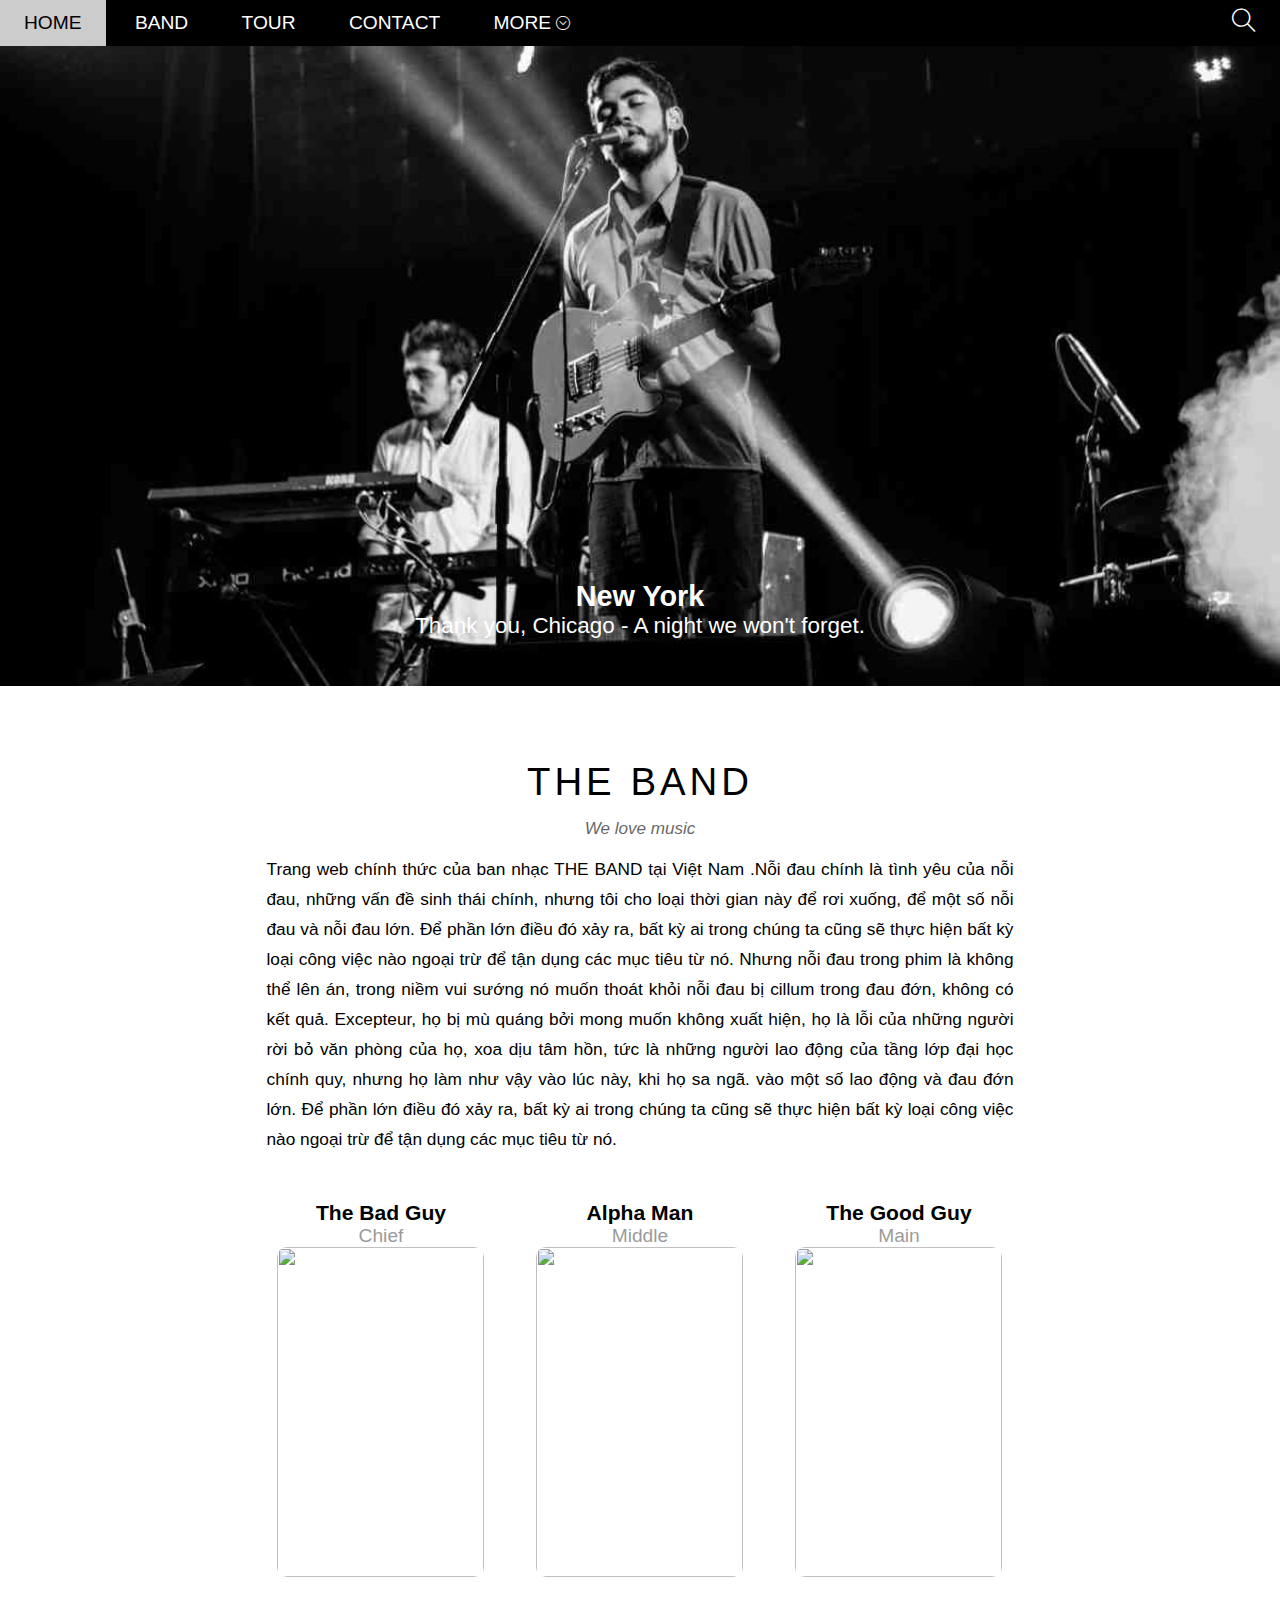
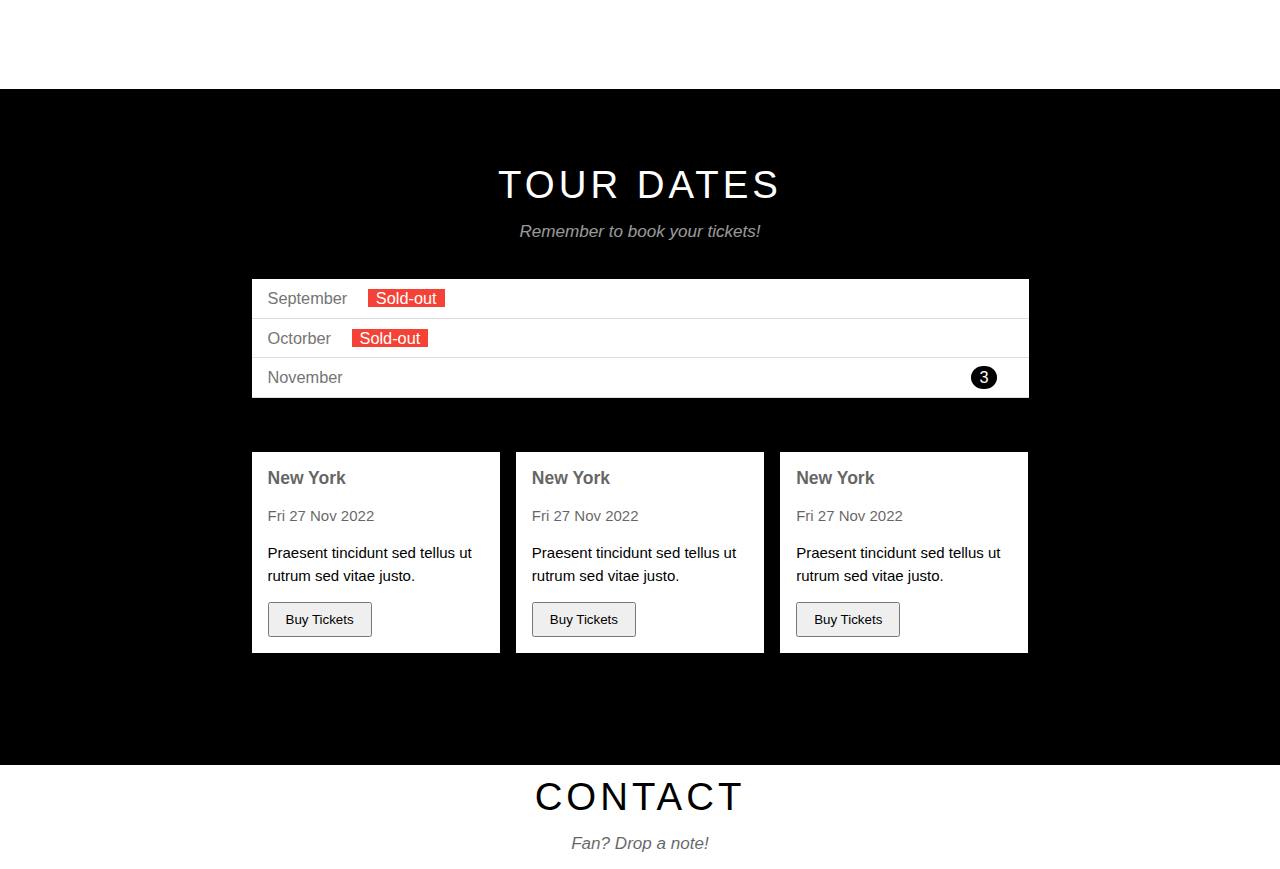
==== index.html @ 9deb1e23 "updated by me" ====
<!DOCTYPE html>
<html lang="en">
<head>
    <meta charset="UTF-8">
    <meta http-equiv="X-UA-Compatible" content="IE=edge">
    <meta name="viewport" content="width=device-width, initial-scale=1.0">
    <title>Document</title>
    <link rel="stylesheet" href="./assets/css/style.css">
    <link rel="stylesheet" href="./assets/icons/themify-icons/themify-icons.css">
</head>
<body>
<div class="main">
    <div class="header theme-color">
        <!-- Begin navigation -->
        <ul id="nav">
            <li><a href="">Home</a></li>
            <li><a href="">Band</a></li>
            <li><a href="">Tour</a></li>
            <li><a href="">Contact</a></li>
            <li><a href="">More
                <i class="mui-ten-xuong ti-arrow-circle-down"></i>
            </a>
                <ul class="subnav">
                    <li><a href="">Mechadise</a></li>
                    <li><a href="">Extra</a></li>
                    <li><a href="">Media</a></li>
                </ul>
            </li>
        </ul>
        <!-- End navigation -->
        <!-- Begin search button -->
            <div class="searchbutton">
                <i class="search-button ti-search"></i>
            </div>
        <!-- End search button -->
    </div>
    
    <div id="slider">
        <div id="textcontent">
            <h2 id="text-header">New York</h2>
            <h3 id="text-description">Thank you, Chicago - A night we won't forget.</h3>
        </div>
    </div>
    
    <div id="content">
            <!-- intro -->
            <div class="intro content-size">
                <div id="content1">
                        <h2 id="contentheader">THE BAND</h2>
                        <p id="subheading">We love music</p>
                        <p class="paragraph">Trang web chính thức của ban nhạc THE BAND tại Việt Nam .Nỗi đau chính là tình yêu của nỗi đau, những vấn đề sinh thái chính, nhưng tôi cho loại thời gian này để rơi xuống, để một số nỗi đau và nỗi đau lớn. Để phần lớn điều đó xảy ra, bất kỳ ai trong chúng ta cũng sẽ thực hiện bất kỳ loại công việc nào ngoại trừ để tận dụng các mục tiêu từ nó. Nhưng nỗi đau trong phim là không thể lên án, trong niềm vui sướng nó muốn thoát khỏi nỗi đau bị cillum trong đau đớn, không có kết quả. Excepteur, họ bị mù quáng bởi mong muốn không xuất hiện, họ là lỗi của những người rời bỏ văn phòng của họ, xoa dịu tâm hồn, tức là những người lao động của tầng lớp đại học chính quy, nhưng họ làm như vậy vào lúc này, khi họ sa ngã. vào một số lao động và đau đớn lớn. Để phần lớn điều đó xảy ra, bất kỳ ai trong chúng ta cũng sẽ thực hiện bất kỳ loại công việc nào ngoại trừ để tận dụng các mục tiêu từ nó.</p>
                        <!-- members image -->
                        <div id="members">
                            <div id="member-item">
                                <p class="name">The Bad Guy</p>
                                <p class="position">Chief</p>
                                <img class="member-avatar" src="../assets/img/member/member1.jpg" alt="">
                            </div>
                            <div id="member-item">
                                <p class="name">Alpha Man</p>
                                <p class="position">Middle</p>
                                <img class="member-avatar" src="../assets/img/member/member2.jpeg" alt="">
                            </div>
                            <div id="member-item">
                                <p class="name">The Good Guy</p>
                                <p class="position">Main</p>
                                <img class="member-avatar" src="../assets/img/member/member3.jpg" alt="">
                            </div>
                        </div>
                </div>
            </div>
            <!-- Tour Dates   -->
           <div class="content2 theme-color">
               <div class="tourdate-content content-size">
                        <div id="tour-date">
                                <h2>
                                    <div id="contentheader">TOUR DATES</div>
                                </h2>
                                <p id="subheading">Remember to book your tickets!</p>
                            <br>
                            <div id="content1">
                                <ul id="ticket">
                                    <li class="ticket-time">September <span id="sold-out">Sold-out</span></li>
                                    <li class="ticket-time">Octorber <span id="sold-out">Sold-out</span></li>
                                    <li class="ticket-time">November <span id="tickets-left">3</span></li>
                                </ul>
                            </div>
                        </div>
                        <!-- places -->
                        <div id="place">
                            <div id="content1">
                                <div id="places-item">
                                    <div id="place-content">
                                        <img src="/assets/img/newyork.jpeg" id="place-img" alt="">
                                        <div id="box">
                                            <h3>New York</h3>
                                            <p class="place-date">Fri 27 Nov 2022</p>
                                            <p class="place-inf">Praesent tincidunt sed tellus ut rutrum sed vitae justo.</p>
                                            <button class="button-buy-ticket">Buy Tickets</button>
                                        </div>
                                    </div>
                                    <div id="place-content">
                                        <img src="/assets/img/paris.jpeg" id="place-img" alt="">
                                        <div id="box">
                                            <h3>New York</h3>
                                            <p class="place-date">Fri 27 Nov 2022</p>
                                            <p class="place-inf">Praesent tincidunt sed tellus ut rutrum sed vitae justo.</p>
                                            <button class="button-buy-ticket">Buy Tickets</button>
                                        </div>
                                    </div>
                                    <div id="place-content">
                                        <img src="/assets/img/sanfran.jpeg" id="place-img" alt="">
                                        <div id="box">
                                            <h3>New York</h3>
                                            <p class="place-date">Fri 27 Nov 2022</p>
                                            <p class="place-inf">Praesent tincidunt sed tellus ut rutrum sed vitae justo.</p>
                                            <button class="button-buy-ticket">Buy Tickets</button>
                                        </div>
                                    </div>
                                </div>
                            </div>
                        </div>

                </div>
           </div>
 
           <div id="content3">
                <h2>
                    <div id="contentheader">CONTACT</div>
                </h2>
                <p id="subheading">Fan? Drop a note!</p>
            </div>
           

    </div>

    <div id="footer">

    </div>

</div>
</body>
</html>
---- assets/css/style.css ----
*{
    padding: 0;
    margin: 0;
    box-sizing: border-box;
}

html{
    font-size: 120%;
    font-family: Arial, Helvetica, sans-serif;
}

#main{

}

.theme-color{
    background-color: black;
    color: white;
}

.header{
    height: 46px;
    /* background-color: black; */
    position: fixed;
    top: 0;
    left: 0;
    right: 0;
    z-index: 1;
}
#nav li{
    position: relative;
}

#nav .mui-ten-xuong{
    font-size: 14px;
}

#nav{
    display: inline-block;
}

.header .searchbutton{
    /* color: #fff; */
    font-size: 24px;
    float: right;
    padding: 9px 24px;
    /* cursor: ; */
}

.header .searchbutton:hover{
    background-color: rgba(255, 37, 37, 0.822)!important;
    cursor: pointer;
}

#nav .subnav{
    position: absolute;
    background-color: #fff;
    /* color: #333; */
    list-style-type: none;
    box-shadow: 0 0 10px rgba(0, 0, 0, 0.301);
}

#nav li:hover .subnav a{
    /* position: absolute; */
    display: block;
    min-width: 160px;
    top: 100%;
    left: 0;
}

#nav .subnav li:hover{
    color: black;
    background-color: #ccc;
}


#nav > li{
    display: inline-block;
}

#nav .subnav a{
    display: none;
    color: #333;
    line-height: 38px;
}

#nav li a{
    color: #fff; 
    text-decoration: none;
    line-height: 46px;
    padding: 0 24px;
    display: block;
    /* text-transform: uppercase; */
}

#nav > li > a{
    text-transform: uppercase;
}

#nav > li:hover > a{
    color: black;
    background-color: #ccc;
}

#slider{   
    position: relative;
    margin-top: 46px;
    padding-top: 50%;
    background: url('../img/slider/chicago.jpeg')  top center / cover no-repeat;

}

#textcontent{
    position: absolute;
    color: #fff;
    bottom: 47px;
    text-align: center;
    width: 100%;
    
}

#text-description{
    font-weight: 100;
}

#content{

    margin: 0 auto;
    max-width: 2000px;
    


}

.content-size{
    max-width: 880px;
    padding: 64px 16px;
}

.intro{
    overflow: hidden;
    margin: 0 auto;
    

}

#content1{
    margin: 0 35.5px 0;
    text-align: center;
    box-sizing: inherit;

}

#member-item{
    width: calc(100% / 3);
    float: left;
}

#members{
    padding-top: 32px;
    padding-bottom: 32px;
    overflow: hidden;
}

#members .name{
    font-size: 1.1rem;
    font-weight: 600;
}

#members .position{
    opacity: 0.4;

}

#members .member-avatar{
    width: 207px;
    height: 330px;
    border-radius: 10px;
    margin-bottom: 16px;
 }
#contentheader{
    /* padding-top: 64px; */
    text-align: center;
    font-weight: 100;
    letter-spacing: 4px;
    margin-top: 10px;
    font-size: 2rem;
}
#subheading{
    text-align: center;
    opacity: 0.6;
    font-style: italic;
    margin-top: 15px;
    margin-bottom: 15px;
    font-size: 0.89rem;

}

.content2{
}

.tourdate-content{
    margin: 0 auto;
}

#tour-date{
    /* color: white; */
}

.paragraph{
    margin: 15px;
    text-align: justify;
    line-height: 30px;
    font-size: 0.90rem;
    font-weight: 400;
}

#ticket{
    list-style-type: none;
    background-color: #fff;
    color: #757575!important;
    font-size: 0.85rem;
}

.ticket-time{
    
    border-bottom: 1px solid #ddd;
    height: 39.5px;
    text-align: left;
    line-height: 22.5px;
    display: list-item;
    padding: 8px 16px;
    
}


#sold-out{
    color: #fff!important;
    background-color: #f44336!important;
    margin-left: 16px;
    padding-left: 8px;
    padding-right: 8px;
    
}

#tickets-left{
    float: right;
    color: #fff;
    background-color: #000;
    display: inline-block;
    padding-left: 8px;
    padding-right: 8px;
    border-radius: 50%;
    margin-right: 16px;
}

#place{
    /* margin-top: 32px; */
    overflow: hidden;
    padding: 32px 0 32px;

}

#box{
    color: #000;
    background-color: #fff;
    padding: 0.01em 16px;
    line-height: 22.5px;
    text-size-adjust: 100%;
}

#box >h3{
    /* font-weight: 400; */
    opacity: .6;
    margin: 15px 0 15px;
}

#box >p{
    /* opacity: .5; */
} 

#place-img{
    width: 100%;
    vertical-align: middle;
    border-style: none;
}

#place-img:hover{
    opacity: .6;
}

#place-content{
    line-height: 22.5px;
    padding: 0 8px;
    margin-bottom: 16px;
    width: calc(100%/3);
    float: left;
    font-size: 15px;
    
}

.place-date{
    margin: 15px 0 15px;
    opacity: .6;

}

.place-inf{
    margin: 15px 0 15px;

}


#places-item{
    margin-left: -8px;
    margin-right: -8px;
    text-align: initial;
}

.button-buy-ticket{
    padding:8px 16px;
margin-bottom: 16px;
}



#footer{

}
---- assets/icons/themify-icons/themify-icons.css ----
@font-face {
	font-family: 'themify';
	src:url('fonts/themify.eot?-fvbane');
	src:url('fonts/themify.eot?#iefix-fvbane') format('embedded-opentype'),
		url('fonts/themify.woff?-fvbane') format('woff'),
		url('fonts/themify.ttf?-fvbane') format('truetype'),
		url('fonts/themify.svg?-fvbane#themify') format('svg');
	font-weight: normal;
	font-style: normal;
}

[class^="ti-"], [class*=" ti-"] {
	font-family: 'themify';
	speak: none;
	font-style: normal;
	font-weight: normal;
	font-variant: normal;
	text-transform: none;
	line-height: 1;

	/* Better Font Rendering =========== */
	-webkit-font-smoothing: antialiased;
	-moz-osx-font-smoothing: grayscale;
}

.ti-wand:before {
	content: "\e600";
}
.ti-volume:before {
	content: "\e601";
}
.ti-user:before {
	content: "\e602";
}
.ti-unlock:before {
	content: "\e603";
}
.ti-unlink:before {
	content: "\e604";
}
.ti-trash:before {
	content: "\e605";
}
.ti-thought:before {
	content: "\e606";
}
.ti-target:before {
	content: "\e607";
}
.ti-tag:before {
	content: "\e608";
}
.ti-tablet:before {
	content: "\e609";
}
.ti-star:before {
	content: "\e60a";
}
.ti-spray:before {
	content: "\e60b";
}
.ti-signal:before {
	content: "\e60c";
}
.ti-shopping-cart:before {
	content: "\e60d";
}
.ti-shopping-cart-full:before {
	content: "\e60e";
}
.ti-settings:before {
	content: "\e60f";
}
.ti-search:before {
	content: "\e610";
}
.ti-zoom-in:before {
	content: "\e611";
}
.ti-zoom-out:before {
	content: "\e612";
}
.ti-cut:before {
	content: "\e613";
}
.ti-ruler:before {
	content: "\e614";
}
.ti-ruler-pencil:before {
	content: "\e615";
}
.ti-ruler-alt:before {
	content: "\e616";
}
.ti-bookmark:before {
	content: "\e617";
}
.ti-bookmark-alt:before {
	content: "\e618";
}
.ti-reload:before {
	content: "\e619";
}
.ti-plus:before {
	content: "\e61a";
}
.ti-pin:before {
	content: "\e61b";
}
.ti-pencil:before {
	content: "\e61c";
}
.ti-pencil-alt:before {
	content: "\e61d";
}
.ti-paint-roller:before {
	content: "\e61e";
}
.ti-paint-bucket:before {
	content: "\e61f";
}
.ti-na:before {
	content: "\e620";
}
.ti-mobile:before {
	content: "\e621";
}
.ti-minus:before {
	content: "\e622";
}
.ti-medall:before {
	content: "\e623";
}
.ti-medall-alt:before {
	content: "\e624";
}
.ti-marker:before {
	content: "\e625";
}
.ti-marker-alt:before {
	content: "\e626";
}
.ti-arrow-up:before {
	content: "\e627";
}
.ti-arrow-right:before {
	content: "\e628";
}
.ti-arrow-left:before {
	content: "\e629";
}
.ti-arrow-down:before {
	content: "\e62a";
}
.ti-lock:before {
	content: "\e62b";
}
.ti-location-arrow:before {
	content: "\e62c";
}
.ti-link:before {
	content: "\e62d";
}
.ti-layout:before {
	content: "\e62e";
}
.ti-layers:before {
	content: "\e62f";
}
.ti-layers-alt:before {
	content: "\e630";
}
.ti-key:before {
	content: "\e631";
}
.ti-import:before {
	content: "\e632";
}
.ti-image:before {
	content: "\e633";
}
.ti-heart:before {
	content: "\e634";
}
.ti-heart-broken:before {
	content: "\e635";
}
.ti-hand-stop:before {
	content: "\e636";
}
.ti-hand-open:before {
	content: "\e637";
}
.ti-hand-drag:before {
	content: "\e638";
}
.ti-folder:before {
	content: "\e639";
}
.ti-flag:before {
	content: "\e63a";
}
.ti-flag-alt:before {
	content: "\e63b";
}
.ti-flag-alt-2:before {
	content: "\e63c";
}
.ti-eye:before {
	content: "\e63d";
}
.ti-export:before {
	content: "\e63e";
}
.ti-exchange-vertical:before {
	content: "\e63f";
}
.ti-desktop:before {
	content: "\e640";
}
.ti-cup:before {
	content: "\e641";
}
.ti-crown:before {
	content: "\e642";
}
.ti-comments:before {
	content: "\e643";
}
.ti-comment:before {
	content: "\e644";
}
.ti-comment-alt:before {
	content: "\e645";
}
.ti-close:before {
	content: "\e646";
}
.ti-clip:before {
	content: "\e647";
}
.ti-angle-up:before {
	content: "\e648";
}
.ti-angle-right:before {
	content: "\e649";
}
.ti-angle-left:before {
	content: "\e64a";
}
.ti-angle-down:before {
	content: "\e64b";
}
.ti-check:before {
	content: "\e64c";
}
.ti-check-box:before {
	content: "\e64d";
}
.ti-camera:before {
	content: "\e64e";
}
.ti-announcement:before {
	content: "\e64f";
}
.ti-brush:before {
	content: "\e650";
}
.ti-briefcase:before {
	content: "\e651";
}
.ti-bolt:before {
	content: "\e652";
}
.ti-bolt-alt:before {
	content: "\e653";
}
.ti-blackboard:before {
	content: "\e654";
}
.ti-bag:before {
	content: "\e655";
}
.ti-move:before {
	content: "\e656";
}
.ti-arrows-vertical:before {
	content: "\e657";
}
.ti-arrows-horizontal:before {
	content: "\e658";
}
.ti-fullscreen:before {
	content: "\e659";
}
.ti-arrow-top-right:before {
	content: "\e65a";
}
.ti-arrow-top-left:before {
	content: "\e65b";
}
.ti-arrow-circle-up:before {
	content: "\e65c";
}
.ti-arrow-circle-right:before {
	content: "\e65d";
}
.ti-arrow-circle-left:before {
	content: "\e65e";
}
.ti-arrow-circle-down:before {
	content: "\e65f";
}
.ti-angle-double-up:before {
	content: "\e660";
}
.ti-angle-double-right:before {
	content: "\e661";
}
.ti-angle-double-left:before {
	content: "\e662";
}
.ti-angle-double-down:before {
	content: "\e663";
}
.ti-zip:before {
	content: "\e664";
}
.ti-world:before {
	content: "\e665";
}
.ti-wheelchair:before {
	content: "\e666";
}
.ti-view-list:before {
	content: "\e667";
}
.ti-view-list-alt:before {
	content: "\e668";
}
.ti-view-grid:before {
	content: "\e669";
}
.ti-uppercase:before {
	content: "\e66a";
}
.ti-upload:before {
	content: "\e66b";
}
.ti-underline:before {
	content: "\e66c";
}
.ti-truck:before {
	content: "\e66d";
}
.ti-timer:before {
	content: "\e66e";
}
.ti-ticket:before {
	content: "\e66f";
}
.ti-thumb-up:before {
	content: "\e670";
}
.ti-thumb-down:before {
	content: "\e671";
}
.ti-text:before {
	content: "\e672";
}
.ti-stats-up:before {
	content: "\e673";
}
.ti-stats-down:before {
	content: "\e674";
}
.ti-split-v:before {
	content: "\e675";
}
.ti-split-h:before {
	content: "\e676";
}
.ti-smallcap:before {
	content: "\e677";
}
.ti-shine:before {
	content: "\e678";
}
.ti-shift-right:before {
	content: "\e679";
}
.ti-shift-left:before {
	content: "\e67a";
}
.ti-shield:before {
	content: "\e67b";
}
.ti-notepad:before {
	content: "\e67c";
}
.ti-server:before {
	content: "\e67d";
}
.ti-quote-right:before {
	content: "\e67e";
}
.ti-quote-left:before {
	content: "\e67f";
}
.ti-pulse:before {
	content: "\e680";
}
.ti-printer:before {
	content: "\e681";
}
.ti-power-off:before {
	content: "\e682";
}
.ti-plug:before {
	content: "\e683";
}
.ti-pie-chart:before {
	content: "\e684";
}
.ti-paragraph:before {
	content: "\e685";
}
.ti-panel:before {
	content: "\e686";
}
.ti-package:before {
	content: "\e687";
}
.ti-music:before {
	content: "\e688";
}
.ti-music-alt:before {
	content: "\e689";
}
.ti-mouse:before {
	content: "\e68a";
}
.ti-mouse-alt:before {
	content: "\e68b";
}
.ti-money:before {
	content: "\e68c";
}
.ti-microphone:before {
	content: "\e68d";
}
.ti-menu:before {
	content: "\e68e";
}
.ti-menu-alt:before {
	content: "\e68f";
}
.ti-map:before {
	content: "\e690";
}
.ti-map-alt:before {
	content: "\e691";
}
.ti-loop:before {
	content: "\e692";
}
.ti-location-pin:before {
	content: "\e693";
}
.ti-list:before {
	content: "\e694";
}
.ti-light-bulb:before {
	content: "\e695";
}
.ti-Italic:before {
	content: "\e696";
}
.ti-info:before {
	content: "\e697";
}
.ti-infinite:before {
	content: "\e698";
}
.ti-id-badge:before {
	content: "\e699";
}
.ti-hummer:before {
	content: "\e69a";
}
.ti-home:before {
	content: "\e69b";
}
.ti-help:before {
	content: "\e69c";
}
.ti-headphone:before {
	content: "\e69d";
}
.ti-harddrives:before {
	content: "\e69e";
}
.ti-harddrive:before {
	content: "\e69f";
}
.ti-gift:before {
	content: "\e6a0";
}
.ti-game:before {
	content: "\e6a1";
}
.ti-filter:before {
	content: "\e6a2";
}
.ti-files:before {
	content: "\e6a3";
}
.ti-file:before {
	content: "\e6a4";
}
.ti-eraser:before {
	content: "\e6a5";
}
.ti-envelope:before {
	content: "\e6a6";
}
.ti-download:before {
	content: "\e6a7";
}
.ti-direction:before {
	content: "\e6a8";
}
.ti-direction-alt:before {
	content: "\e6a9";
}
.ti-dashboard:before {
	content: "\e6aa";
}
.ti-control-stop:before {
	content: "\e6ab";
}
.ti-control-shuffle:before {
	content: "\e6ac";
}
.ti-control-play:before {
	content: "\e6ad";
}
.ti-control-pause:before {
	content: "\e6ae";
}
.ti-control-forward:before {
	content: "\e6af";
}
.ti-control-backward:before {
	content: "\e6b0";
}
.ti-cloud:before {
	content: "\e6b1";
}
.ti-cloud-up:before {
	content: "\e6b2";
}
.ti-cloud-down:before {
	content: "\e6b3";
}
.ti-clipboard:before {
	content: "\e6b4";
}
.ti-car:before {
	content: "\e6b5";
}
.ti-calendar:before {
	content: "\e6b6";
}
.ti-book:before {
	content: "\e6b7";
}
.ti-bell:before {
	content: "\e6b8";
}
.ti-basketball:before {
	content: "\e6b9";
}
.ti-bar-chart:before {
	content: "\e6ba";
}
.ti-bar-chart-alt:before {
	content: "\e6bb";
}
.ti-back-right:before {
	content: "\e6bc";
}
.ti-back-left:before {
	content: "\e6bd";
}
.ti-arrows-corner:before {
	content: "\e6be";
}
.ti-archive:before {
	content: "\e6bf";
}
.ti-anchor:before {
	content: "\e6c0";
}
.ti-align-right:before {
	content: "\e6c1";
}
.ti-align-left:before {
	content: "\e6c2";
}
.ti-align-justify:before {
	content: "\e6c3";
}
.ti-align-center:before {
	content: "\e6c4";
}
.ti-alert:before {
	content: "\e6c5";
}
.ti-alarm-clock:before {
	content: "\e6c6";
}
.ti-agenda:before {
	content: "\e6c7";
}
.ti-write:before {
	content: "\e6c8";
}
.ti-window:before {
	content: "\e6c9";
}
.ti-widgetized:before {
	content: "\e6ca";
}
.ti-widget:before {
	content: "\e6cb";
}
.ti-widget-alt:before {
	content: "\e6cc";
}
.ti-wallet:before {
	content: "\e6cd";
}
.ti-video-clapper:before {
	content: "\e6ce";
}
.ti-video-camera:before {
	content: "\e6cf";
}
.ti-vector:before {
	content: "\e6d0";
}
.ti-themify-logo:before {
	content: "\e6d1";
}
.ti-themify-favicon:before {
	content: "\e6d2";
}
.ti-themify-favicon-alt:before {
	content: "\e6d3";
}
.ti-support:before {
	content: "\e6d4";
}
.ti-stamp:before {
	content: "\e6d5";
}
.ti-split-v-alt:before {
	content: "\e6d6";
}
.ti-slice:before {
	content: "\e6d7";
}
.ti-shortcode:before {
	content: "\e6d8";
}
.ti-shift-right-alt:before {
	content: "\e6d9";
}
.ti-shift-left-alt:before {
	content: "\e6da";
}
.ti-ruler-alt-2:before {
	content: "\e6db";
}
.ti-receipt:before {
	content: "\e6dc";
}
.ti-pin2:before {
	content: "\e6dd";
}
.ti-pin-alt:before {
	content: "\e6de";
}
.ti-pencil-alt2:before {
	content: "\e6df";
}
.ti-palette:before {
	content: "\e6e0";
}
.ti-more:before {
	content: "\e6e1";
}
.ti-more-alt:before {
	content: "\e6e2";
}
.ti-microphone-alt:before {
	content: "\e6e3";
}
.ti-magnet:before {
	content: "\e6e4";
}
.ti-line-double:before {
	content: "\e6e5";
}
.ti-line-dotted:before {
	content: "\e6e6";
}
.ti-line-dashed:before {
	content: "\e6e7";
}
.ti-layout-width-full:before {
	content: "\e6e8";
}
.ti-layout-width-default:before {
	content: "\e6e9";
}
.ti-layout-width-default-alt:before {
	content: "\e6ea";
}
.ti-layout-tab:before {
	content: "\e6eb";
}
.ti-layout-tab-window:before {
	content: "\e6ec";
}
.ti-layout-tab-v:before {
	content: "\e6ed";
}
.ti-layout-tab-min:before {
	content: "\e6ee";
}
.ti-layout-slider:before {
	content: "\e6ef";
}
.ti-layout-slider-alt:before {
	content: "\e6f0";
}
.ti-layout-sidebar-right:before {
	content: "\e6f1";
}
.ti-layout-sidebar-none:before {
	content: "\e6f2";
}
.ti-layout-sidebar-left:before {
	content: "\e6f3";
}
.ti-layout-placeholder:before {
	content: "\e6f4";
}
.ti-layout-menu:before {
	content: "\e6f5";
}
.ti-layout-menu-v:before {
	content: "\e6f6";
}
.ti-layout-menu-separated:before {
	content: "\e6f7";
}
.ti-layout-menu-full:before {
	content: "\e6f8";
}
.ti-layout-media-right-alt:before {
	content: "\e6f9";
}
.ti-layout-media-right:before {
	content: "\e6fa";
}
.ti-layout-media-overlay:before {
	content: "\e6fb";
}
.ti-layout-media-overlay-alt:before {
	content: "\e6fc";
}
.ti-layout-media-overlay-alt-2:before {
	content: "\e6fd";
}
.ti-layout-media-left-alt:before {
	content: "\e6fe";
}
.ti-layout-media-left:before {
	content: "\e6ff";
}
.ti-layout-media-center-alt:before {
	content: "\e700";
}
.ti-layout-media-center:before {
	content: "\e701";
}
.ti-layout-list-thumb:before {
	content: "\e702";
}
.ti-layout-list-thumb-alt:before {
	content: "\e703";
}
.ti-layout-list-post:before {
	content: "\e704";
}
.ti-layout-list-large-image:before {
	content: "\e705";
}
.ti-layout-line-solid:before {
	content: "\e706";
}
.ti-layout-grid4:before {
	content: "\e707";
}
.ti-layout-grid3:before {
	content: "\e708";
}
.ti-layout-grid2:before {
	content: "\e709";
}
.ti-layout-grid2-thumb:before {
	content: "\e70a";
}
.ti-layout-cta-right:before {
	content: "\e70b";
}
.ti-layout-cta-left:before {
	content: "\e70c";
}
.ti-layout-cta-center:before {
	content: "\e70d";
}
.ti-layout-cta-btn-right:before {
	content: "\e70e";
}
.ti-layout-cta-btn-left:before {
	content: "\e70f";
}
.ti-layout-column4:before {
	content: "\e710";
}
.ti-layout-column3:before {
	content: "\e711";
}
.ti-layout-column2:before {
	content: "\e712";
}
.ti-layout-accordion-separated:before {
	content: "\e713";
}
.ti-layout-accordion-merged:before {
	content: "\e714";
}
.ti-layout-accordion-list:before {
	content: "\e715";
}
.ti-ink-pen:before {
	content: "\e716";
}
.ti-info-alt:before {
	content: "\e717";
}
.ti-help-alt:before {
	content: "\e718";
}
.ti-headphone-alt:before {
	content: "\e719";
}
.ti-hand-point-up:before {
	content: "\e71a";
}
.ti-hand-point-right:before {
	content: "\e71b";
}
.ti-hand-point-left:before {
	content: "\e71c";
}
.ti-hand-point-down:before {
	content: "\e71d";
}
.ti-gallery:before {
	content: "\e71e";
}
.ti-face-smile:before {
	content: "\e71f";
}
.ti-face-sad:before {
	content: "\e720";
}
.ti-credit-card:before {
	content: "\e721";
}
.ti-control-skip-forward:before {
	content: "\e722";
}
.ti-control-skip-backward:before {
	content: "\e723";
}
.ti-control-record:before {
	content: "\e724";
}
.ti-control-eject:before {
	content: "\e725";
}
.ti-comments-smiley:before {
	content: "\e726";
}
.ti-brush-alt:before {
	content: "\e727";
}
.ti-youtube:before {
	content: "\e728";
}
.ti-vimeo:before {
	content: "\e729";
}
.ti-twitter:before {
	content: "\e72a";
}
.ti-time:before {
	content: "\e72b";
}
.ti-tumblr:before {
	content: "\e72c";
}
.ti-skype:before {
	content: "\e72d";
}
.ti-share:before {
	content: "\e72e";
}
.ti-share-alt:before {
	content: "\e72f";
}
.ti-rocket:before {
	content: "\e730";
}
.ti-pinterest:before {
	content: "\e731";
}
.ti-new-window:before {
	content: "\e732";
}
.ti-microsoft:before {
	content: "\e733";
}
.ti-list-ol:before {
	content: "\e734";
}
.ti-linkedin:before {
	content: "\e735";
}
.ti-layout-sidebar-2:before {
	content: "\e736";
}
.ti-layout-grid4-alt:before {
	content: "\e737";
}
.ti-layout-grid3-alt:before {
	content: "\e738";
}
.ti-layout-grid2-alt:before {
	content: "\e739";
}
.ti-layout-column4-alt:before {
	content: "\e73a";
}
.ti-layout-column3-alt:before {
	content: "\e73b";
}
.ti-layout-column2-alt:before {
	content: "\e73c";
}
.ti-instagram:before {
	content: "\e73d";
}
.ti-google:before {
	content: "\e73e";
}
.ti-github:before {
	content: "\e73f";
}
.ti-flickr:before {
	content: "\e740";
}
.ti-facebook:before {
	content: "\e741";
}
.ti-dropbox:before {
	content: "\e742";
}
.ti-dribbble:before {
	content: "\e743";
}
.ti-apple:before {
	content: "\e744";
}
.ti-android:before {
	content: "\e745";
}
.ti-save:before {
	content: "\e746";
}
.ti-save-alt:before {
	content: "\e747";
}
.ti-yahoo:before {
	content: "\e748";
}
.ti-wordpress:before {
	content: "\e749";
}
.ti-vimeo-alt:before {
	content: "\e74a";
}
.ti-twitter-alt:before {
	content: "\e74b";
}
.ti-tumblr-alt:before {
	content: "\e74c";
}
.ti-trello:before {
	content: "\e74d";
}
.ti-stack-overflow:before {
	content: "\e74e";
}
.ti-soundcloud:before {
	content: "\e74f";
}
.ti-sharethis:before {
	content: "\e750";
}
.ti-sharethis-alt:before {
	content: "\e751";
}
.ti-reddit:before {
	content: "\e752";
}
.ti-pinterest-alt:before {
	content: "\e753";
}
.ti-microsoft-alt:before {
	content: "\e754";
}
.ti-linux:before {
	content: "\e755";
}
.ti-jsfiddle:before {
	content: "\e756";
}
.ti-joomla:before {
	content: "\e757";
}
.ti-html5:before {
	content: "\e758";
}
.ti-flickr-alt:before {
	content: "\e759";
}
.ti-email:before {
	content: "\e75a";
}
.ti-drupal:before {
	content: "\e75b";
}
.ti-dropbox-alt:before {
	content: "\e75c";
}
.ti-css3:before {
	content: "\e75d";
}
.ti-rss:before {
	content: "\e75e";
}
.ti-rss-alt:before {
	content: "\e75f";
}
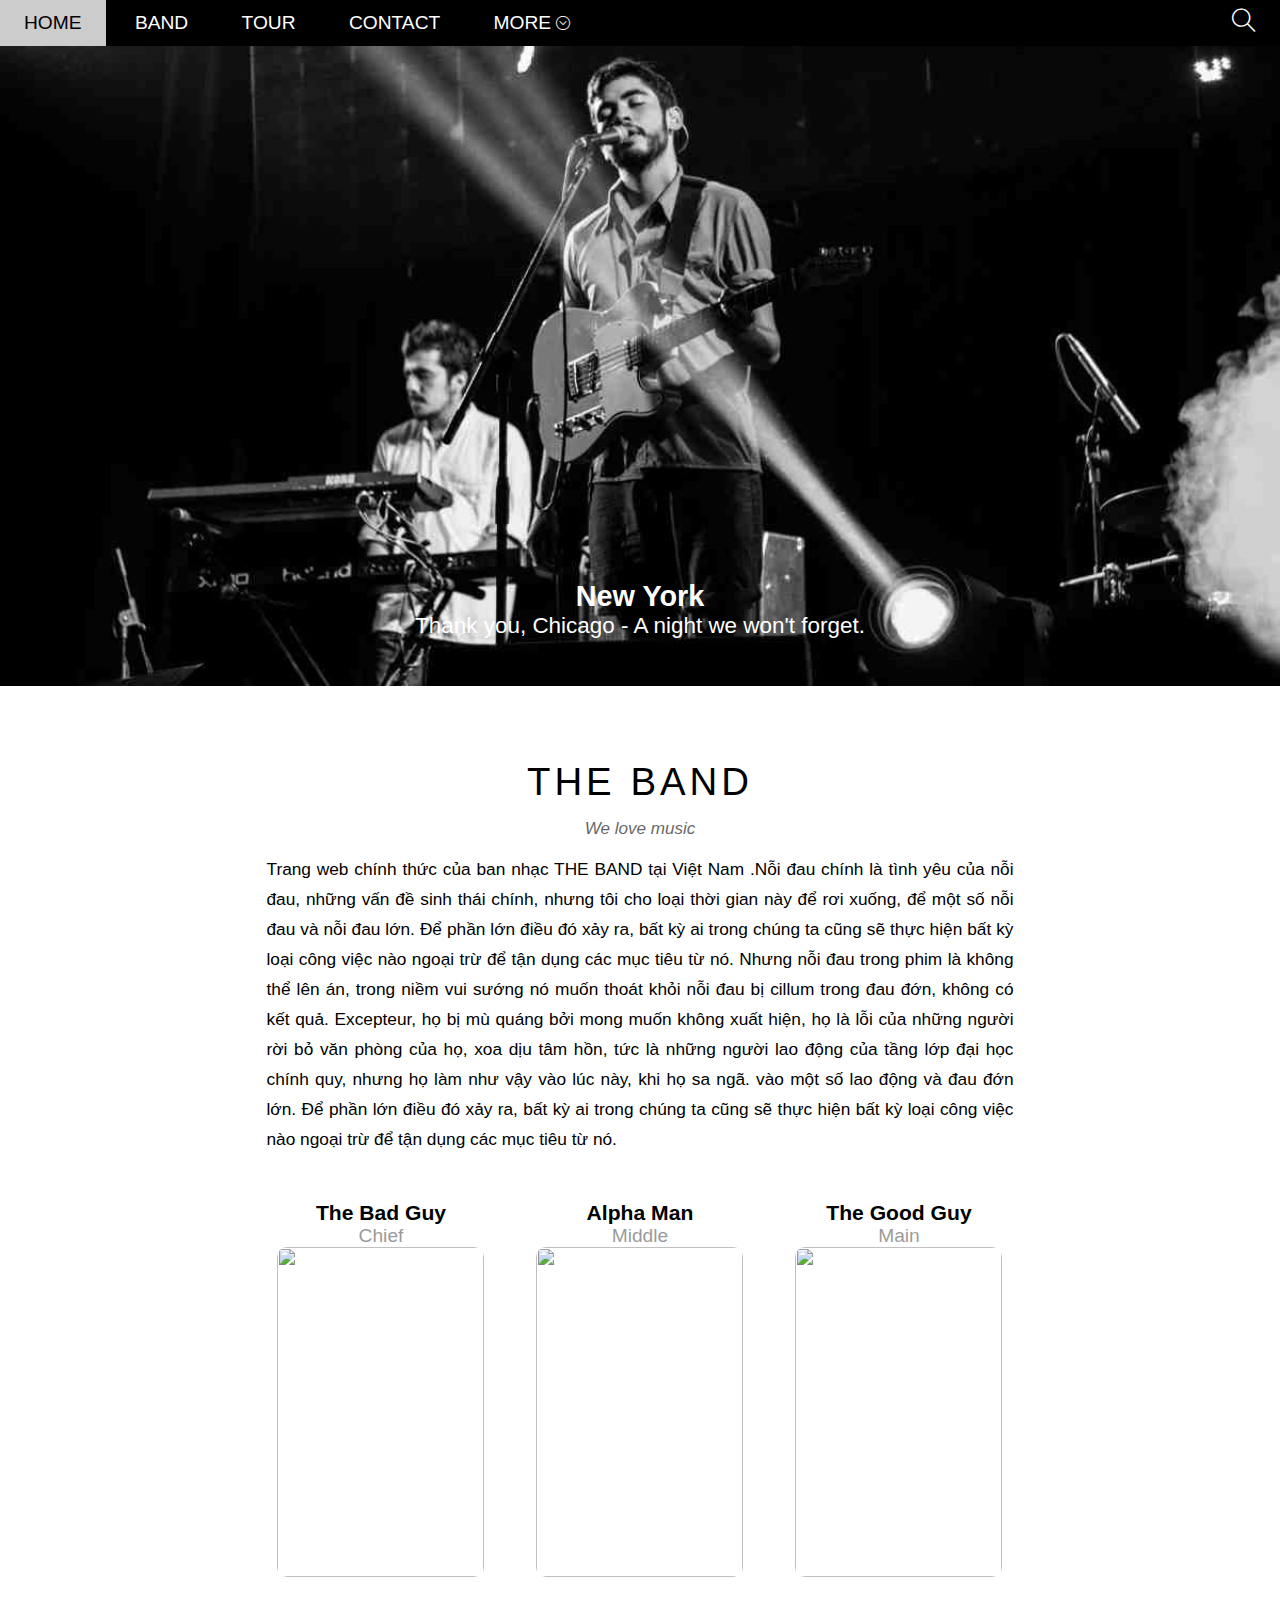
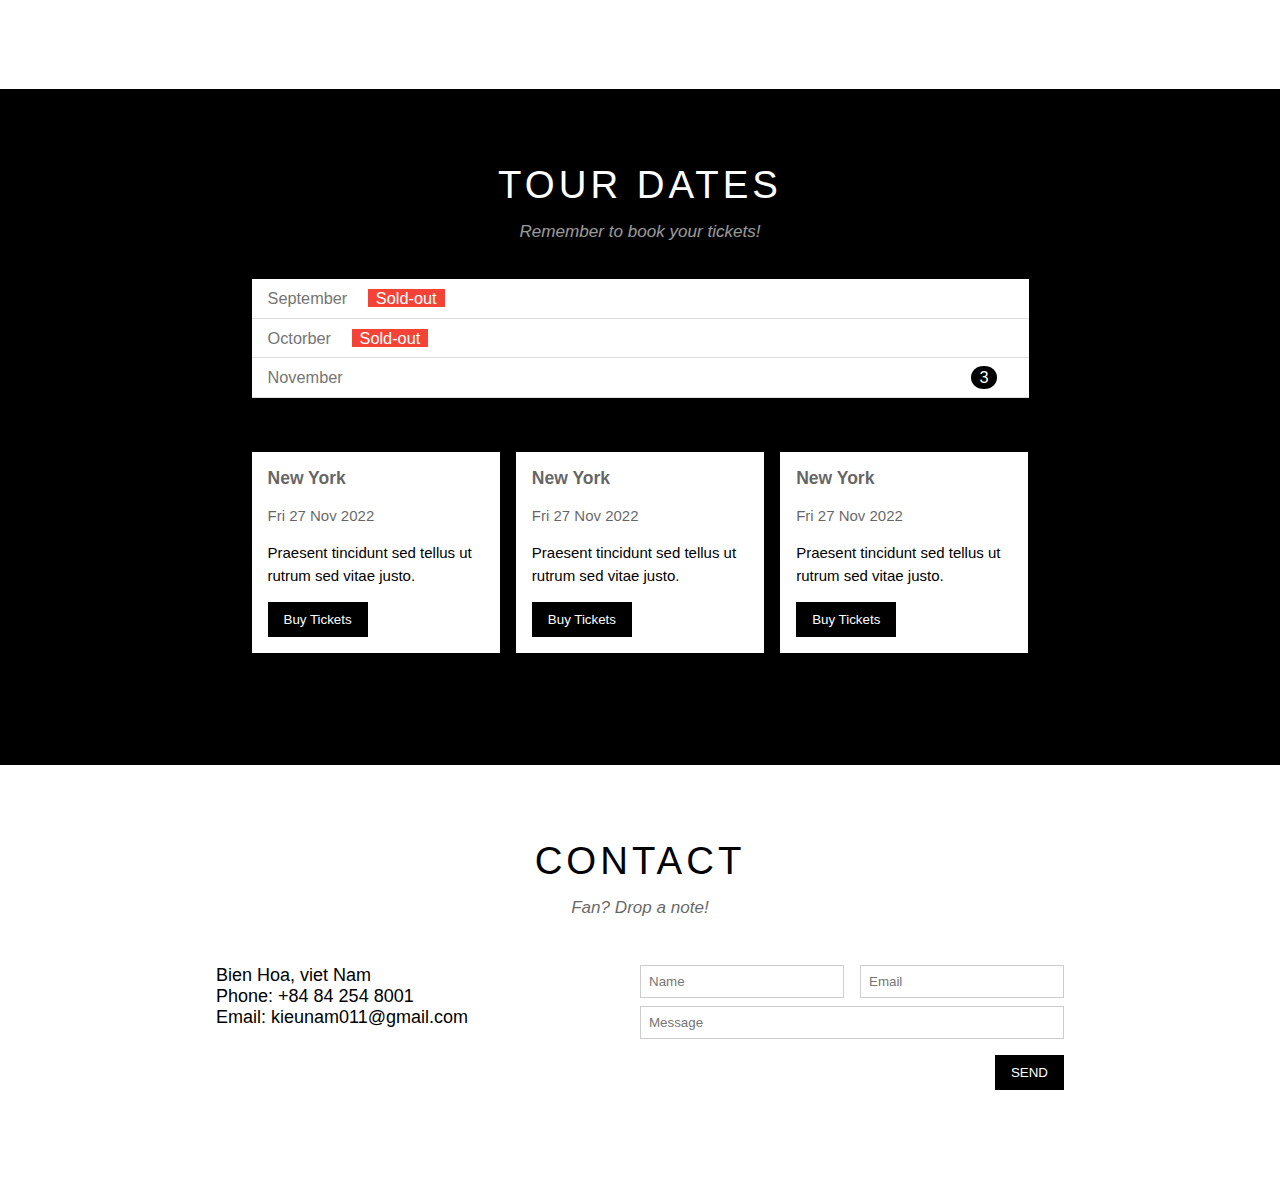
==== commit 187cd2bc: "updated by me" ====
--- a/index.html
+++ b/index.html
@@ -96,7 +96,7 @@
                                             <h3>New York</h3>
                                             <p class="place-date">Fri 27 Nov 2022</p>
                                             <p class="place-inf">Praesent tincidunt sed tellus ut rutrum sed vitae justo.</p>
-                                            <button class="button-buy-ticket">Buy Tickets</button>
+                                            <button class="button-buy-ticket theme-color">Buy Tickets</button>
                                         </div>
                                     </div>
                                     <div id="place-content">
@@ -105,7 +105,7 @@
                                             <h3>New York</h3>
                                             <p class="place-date">Fri 27 Nov 2022</p>
                                             <p class="place-inf">Praesent tincidunt sed tellus ut rutrum sed vitae justo.</p>
-                                            <button class="button-buy-ticket">Buy Tickets</button>
+                                            <button class="button-buy-ticket theme-color">Buy Tickets</button>
                                         </div>
                                     </div>
                                     <div id="place-content">
@@ -114,7 +114,7 @@
                                             <h3>New York</h3>
                                             <p class="place-date">Fri 27 Nov 2022</p>
                                             <p class="place-inf">Praesent tincidunt sed tellus ut rutrum sed vitae justo.</p>
-                                            <button class="button-buy-ticket">Buy Tickets</button>
+                                            <button class="button-buy-ticket theme-color">Buy Tickets</button>
                                         </div>
                                     </div>
                                 </div>
@@ -123,12 +123,41 @@
 
                 </div>
            </div>
- 
-           <div id="content3">
+
+        <!-- Contact Section -->
+           <div class="content3 content-size">
+               
                 <h2>
                     <div id="contentheader">CONTACT</div>
                 </h2>
                 <p id="subheading">Fan? Drop a note!</p>
+                <div class="contact-form">
+                    <div class="contact-inf contactform-position">
+                        <i></i>
+                        Bien Hoa, viet Nam
+                        <br>
+                        <i></i>
+                        Phone: +84 84 254 8001
+                        <br>
+                        <i></i>
+                        Email: kieunam011@gmail.com
+                        <br>
+                    </div>
+                    <div class="form-info contactform-position">
+                        <form action="" target="">
+                            <div class="name-mail">
+                                <div class="name-mail-styles">
+                                    <input class="form" type="text" placeholder="Name" required name="name"> 
+                                </div>
+                                <div class="name-mail-styles">
+                                    <input class="form" type="text" placeholder="Email" required name="email">
+                                </div>                               
+                            </div>
+                            <input class="form" type="text" placeholder="Message" required name="Message">
+                            <button class="contact-send-button button-buy-ticket theme-color" type="submit">SEND</button>
+                        </form>
+                    </div>
+                </div>
             </div>
            
 
--- a/assets/css/style.css
+++ b/assets/css/style.css
@@ -1,6 +1,6 @@
 *{
     padding: 0;
-    margin: 0;
+    margin: 0 auto;
     box-sizing: border-box;
 }
 
@@ -124,12 +124,7 @@
 }
 
 #content{
-
-    margin: 0 auto;
     max-width: 2000px;
-    
-
-
 }
 
 .content-size{
@@ -318,11 +313,62 @@
 }
 
 .button-buy-ticket{
-    padding:8px 16px;
-margin-bottom: 16px;
-}
-
-
+    padding: 10px 16px;
+    margin-bottom: 16px;
+    border: none;
+    cursor: pointer;
+   
+}
+
+.button-buy-ticket:hover{
+    color: #000;
+    background-color: #ccc;
+}
+
+#content3{
+
+
+}
+
+.contact-inf{
+    font-size: 18px;
+}
+
+.contactform-position{
+    float: left;
+    width: calc(100%/2);
+    /* padding: 32px 0; */
+    box-sizing: inherit;
+}
+
+.contact-form{
+  overflow: hidden;
+  padding: 32px 0;   
+}
+
+.form{
+    border: 1px solid #ccc;
+    padding: 8px;
+    display: block;
+    width: 100%;
+}
+
+.contact-send-button{
+    float: right;
+    margin: 16px 0;;
+}
+
+.name-mail-styles{
+    padding: 0 8px;
+    width: calc(100%/2);
+    float: left;
+}
+
+.name-mail{
+    margin: 0 -16px 8px -16px;
+    padding: 0 8px;
+    overflow: hidden;
+}
 
 #footer{
 
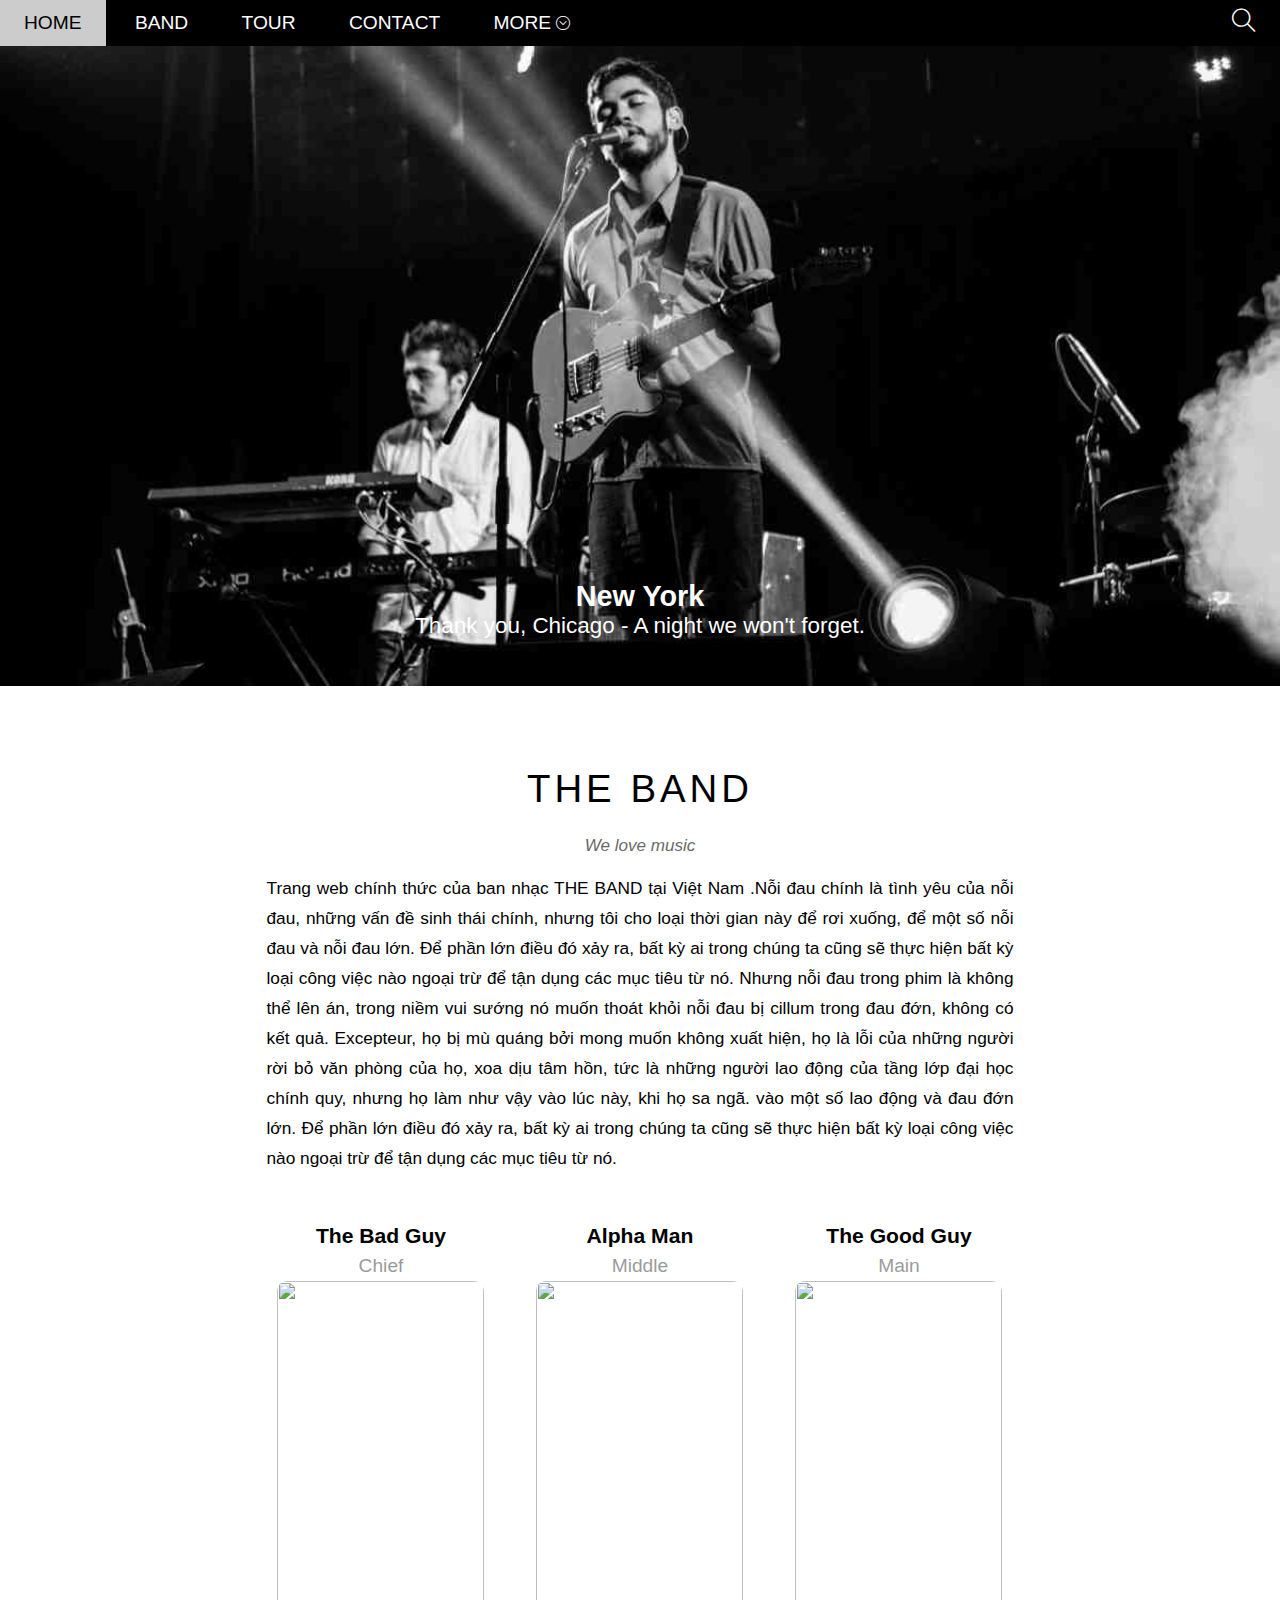
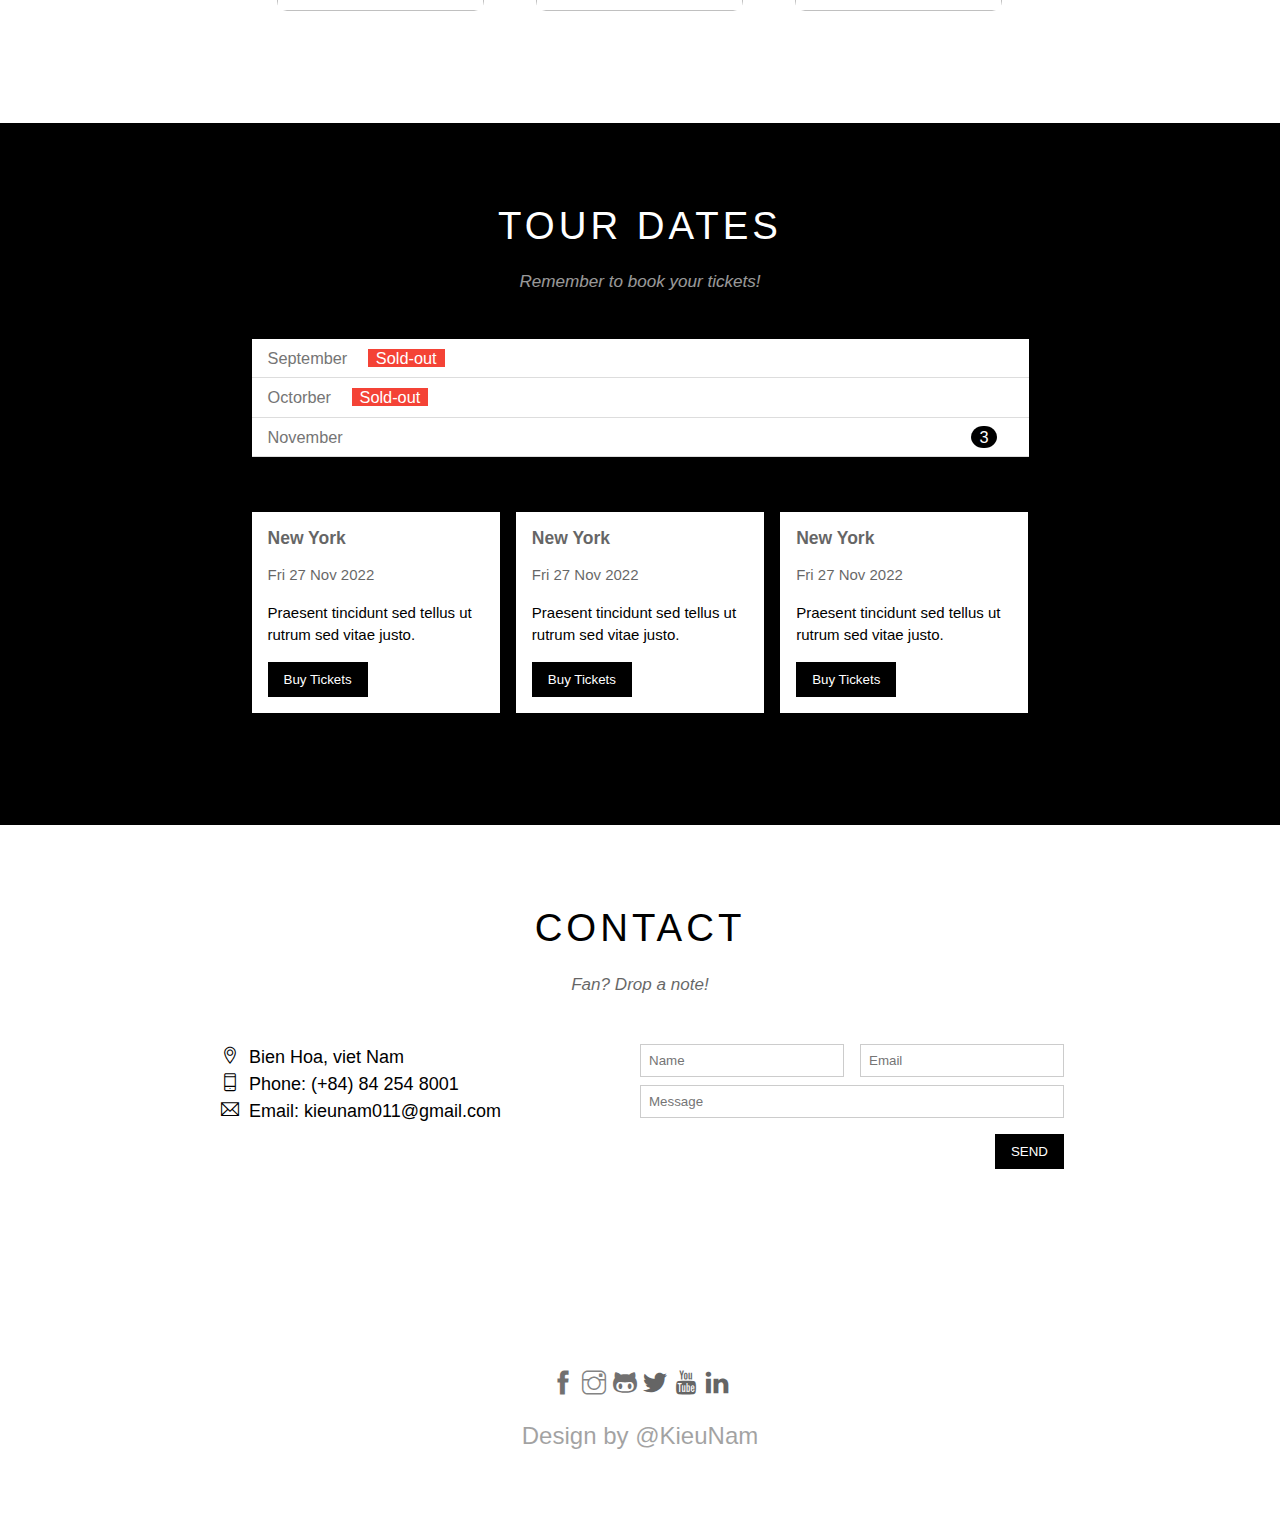
==== commit 0145176d: "updated by me" ====
--- a/index.html
+++ b/index.html
@@ -7,6 +7,7 @@
     <title>Document</title>
     <link rel="stylesheet" href="./assets/css/style.css">
     <link rel="stylesheet" href="./assets/icons/themify-icons/themify-icons.css">
+    <!-- <link rel="stylesheet" href="./assets/icons/fontawesome-free-6.0.0-web/css/all.css"> -->
 </head>
 <body>
 <div class="main">
@@ -133,13 +134,13 @@
                 <p id="subheading">Fan? Drop a note!</p>
                 <div class="contact-form">
                     <div class="contact-inf contactform-position">
-                        <i></i>
-                        Bien Hoa, viet Nam
+                        <i class="contact-icon ti-location-pin"></i>
+                        Bien Hoa, viet Nam                        
                         <br>
-                        <i></i>
-                        Phone: +84 84 254 8001
+                        <i class="contact-icon ti-mobile"></i>
+                        Phone: (+84) 84 254 8001
                         <br>
-                        <i></i>
+                        <i class="contact-icon ti-email"></i>
                         Email: kieunam011@gmail.com
                         <br>
                     </div>
@@ -162,11 +163,20 @@
            
 
     </div>
-
-    <div id="footer">
-
-    </div>
-
+    <!-- Location map -->
+    <img src="./assets/img/bien-hoa.jpeg" style="filter: grayscale(50%) ;width: 100%; max-width: 100%;height: auto;" alt="">
+    
+    <!-- Footer -->
+    <footer class="content-size footer">
+        <div>
+            <a style="text-decoration: none;background-color: none; color:rgb(19, 18, 18);" href="https://www.facebook.com/kieunam.god/"><i class="ti-facebook icon"></i></a>
+            <a style="text-decoration: none;background-color: none; color: #333;" href="https://www.instagram.com/_kieu_nam_/"><i class="ti-instagram icon"></i></a>
+            <a style="text-decoration: none;background-color: none; color:rgb(19, 18, 18);" href="https://github.com/kieunam123"><i class="ti-github icon"></i></a>
+            <i class="ti-twitter-alt icon"></i>
+            <i class="ti-youtube icon"></i>
+            <i class="ti-linkedin icon"></i></div>
+            <p class="place-date icon">Design by @KieuNam</p>
+    </footer>
 </div>
 </body>
 </html>--- a/assets/css/style.css
+++ b/assets/css/style.css
@@ -130,6 +130,7 @@
 .content-size{
     max-width: 880px;
     padding: 64px 16px;
+    line-height: 1.5;
 }
 
 .intro{
@@ -344,6 +345,7 @@
 .contact-form{
   overflow: hidden;
   padding: 32px 0;   
+  
 }
 
 .form{
@@ -370,6 +372,18 @@
     overflow: hidden;
 }
 
-#footer{
-
+.contact-icon{
+    padding:0 5px;
+    text-align: center;
+}
+
+.footer{
+    opacity: .6;
+    font-size: 24px;
+    text-align: center;
+
+}
+
+.icon:hover{
+    opacity: .6;
 }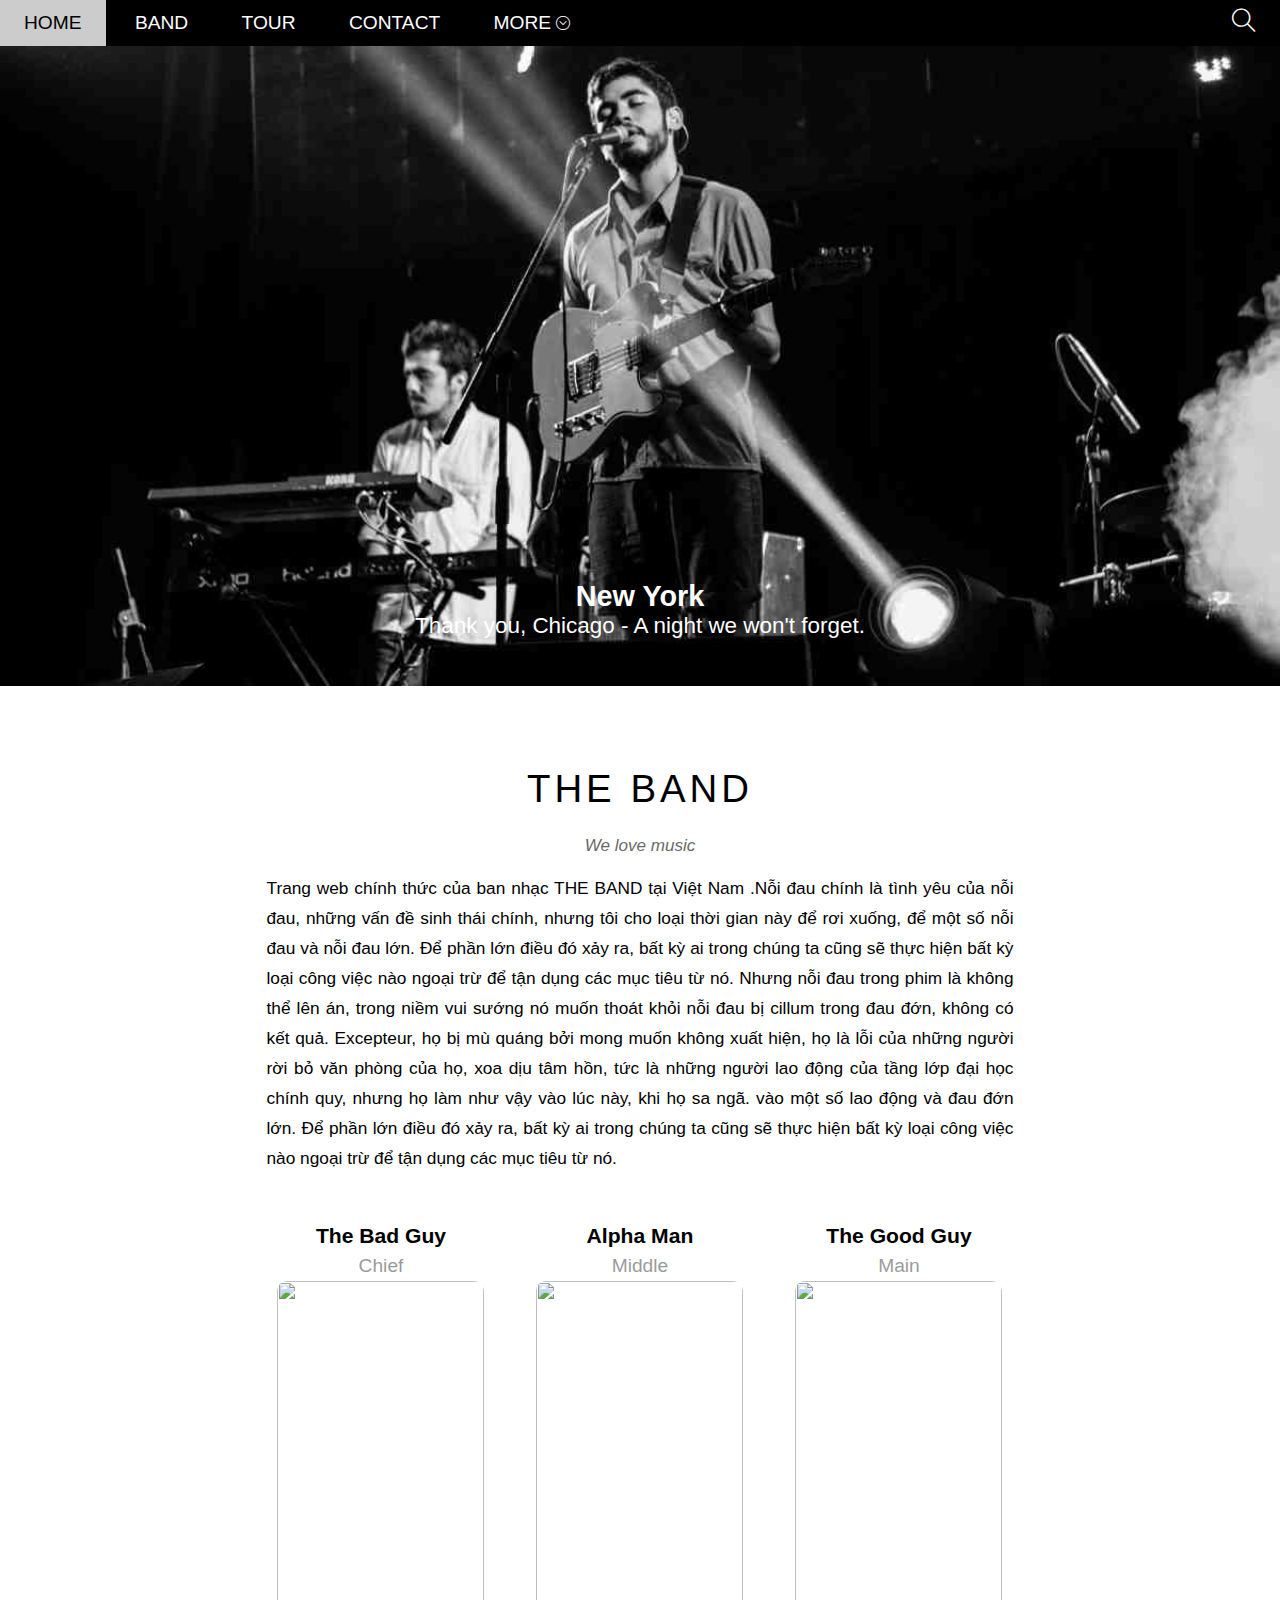
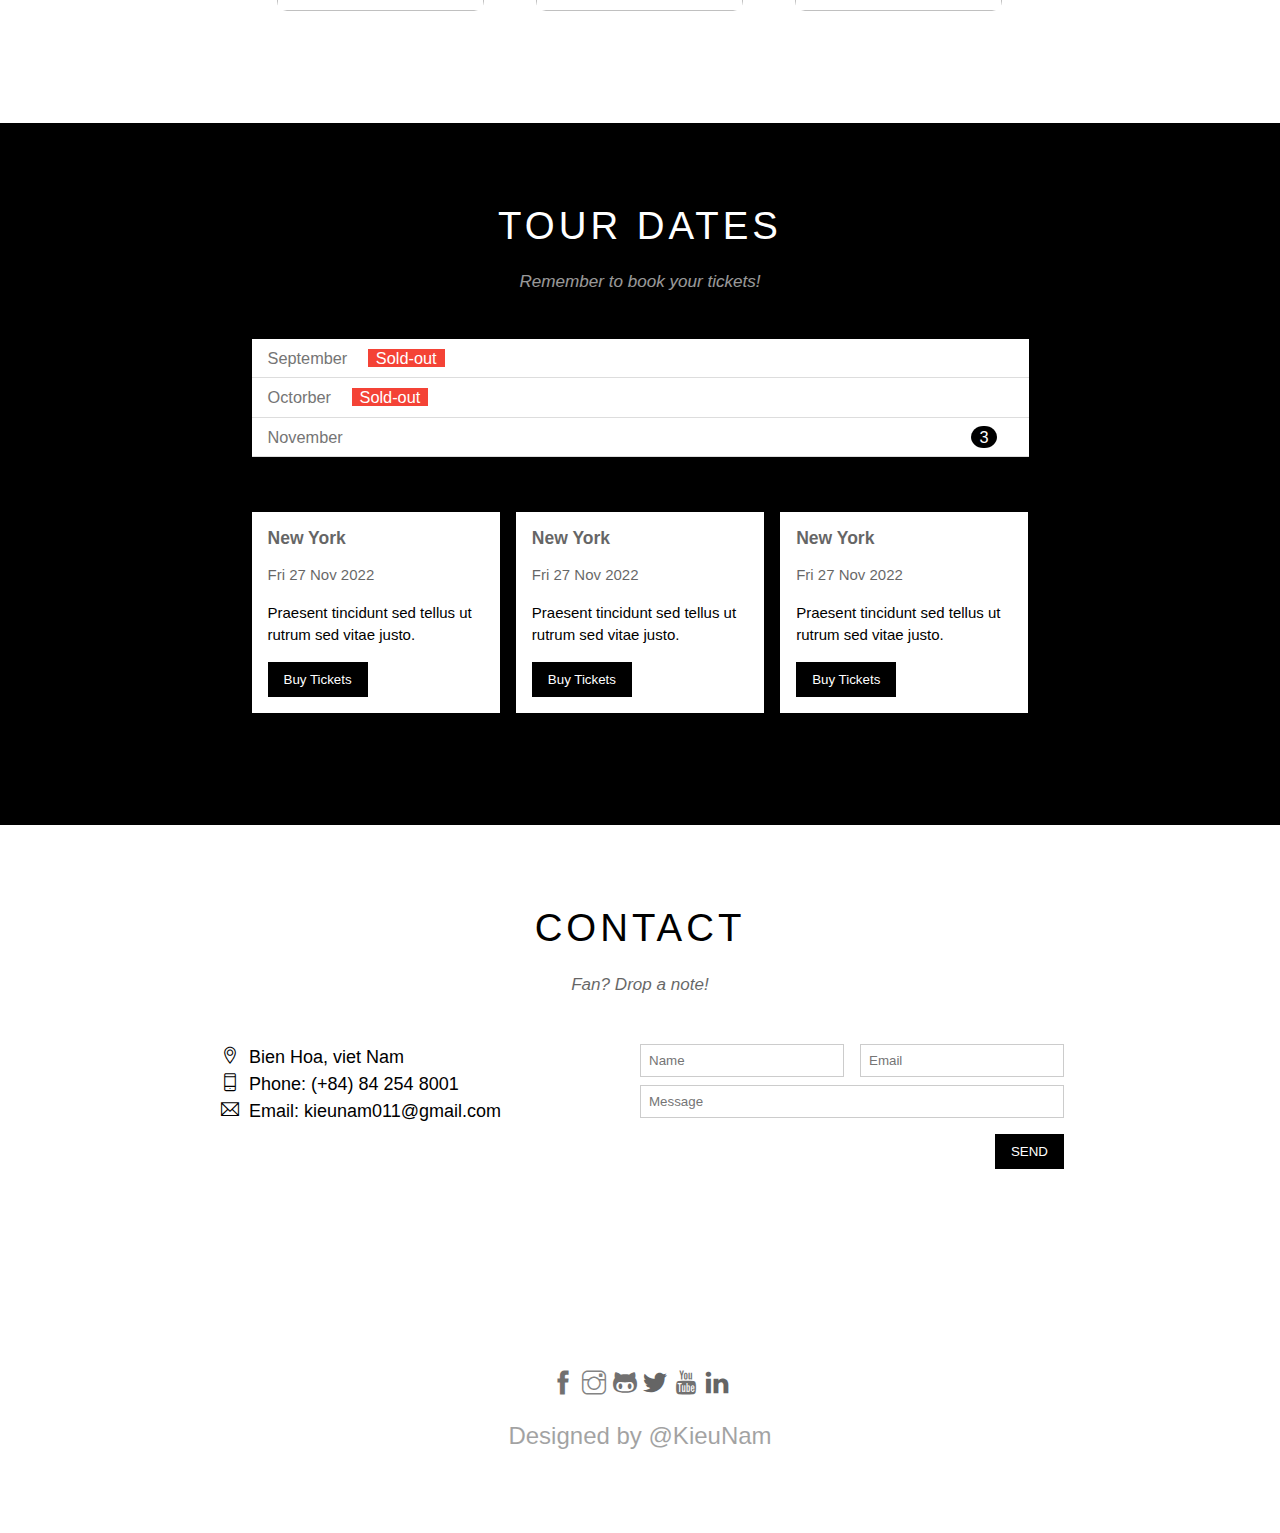
==== commit 5c890444: "updated by me" ====
--- a/index.html
+++ b/index.html
@@ -173,9 +173,9 @@
             <a style="text-decoration: none;background-color: none; color: #333;" href="https://www.instagram.com/_kieu_nam_/"><i class="ti-instagram icon"></i></a>
             <a style="text-decoration: none;background-color: none; color:rgb(19, 18, 18);" href="https://github.com/kieunam123"><i class="ti-github icon"></i></a>
             <i class="ti-twitter-alt icon"></i>
-            <i class="ti-youtube icon"></i>
+            <a style="text-decoration: none;background-color: none; color:rgb(19, 18, 18);" href="https://www.youtube.com/channel/UCHZ8Mw4u0X7q9qIjsmlJqew"><i class="ti-youtube icon"></i></a>
             <i class="ti-linkedin icon"></i></div>
-            <p class="place-date icon">Design by @KieuNam</p>
+            <p class="place-date icon">Designed by @KieuNam</p>
     </footer>
 </div>
 </body>
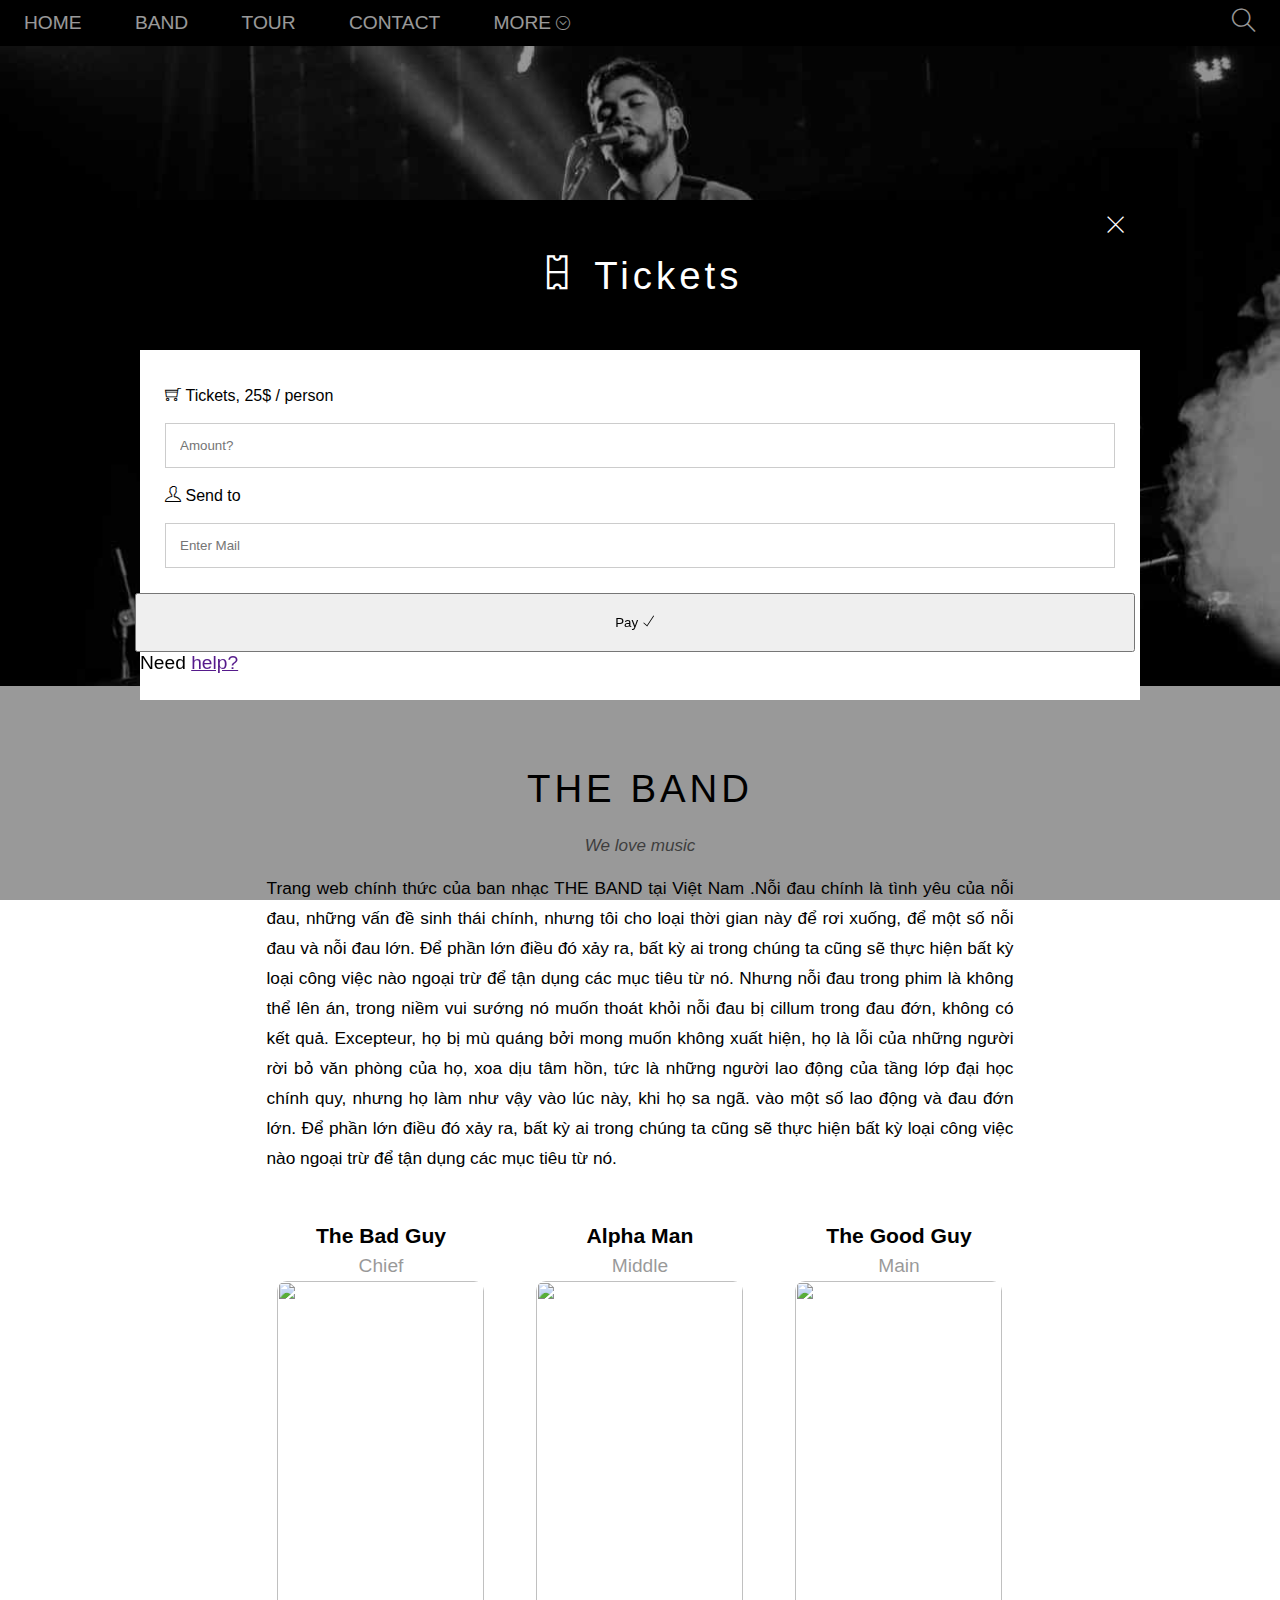
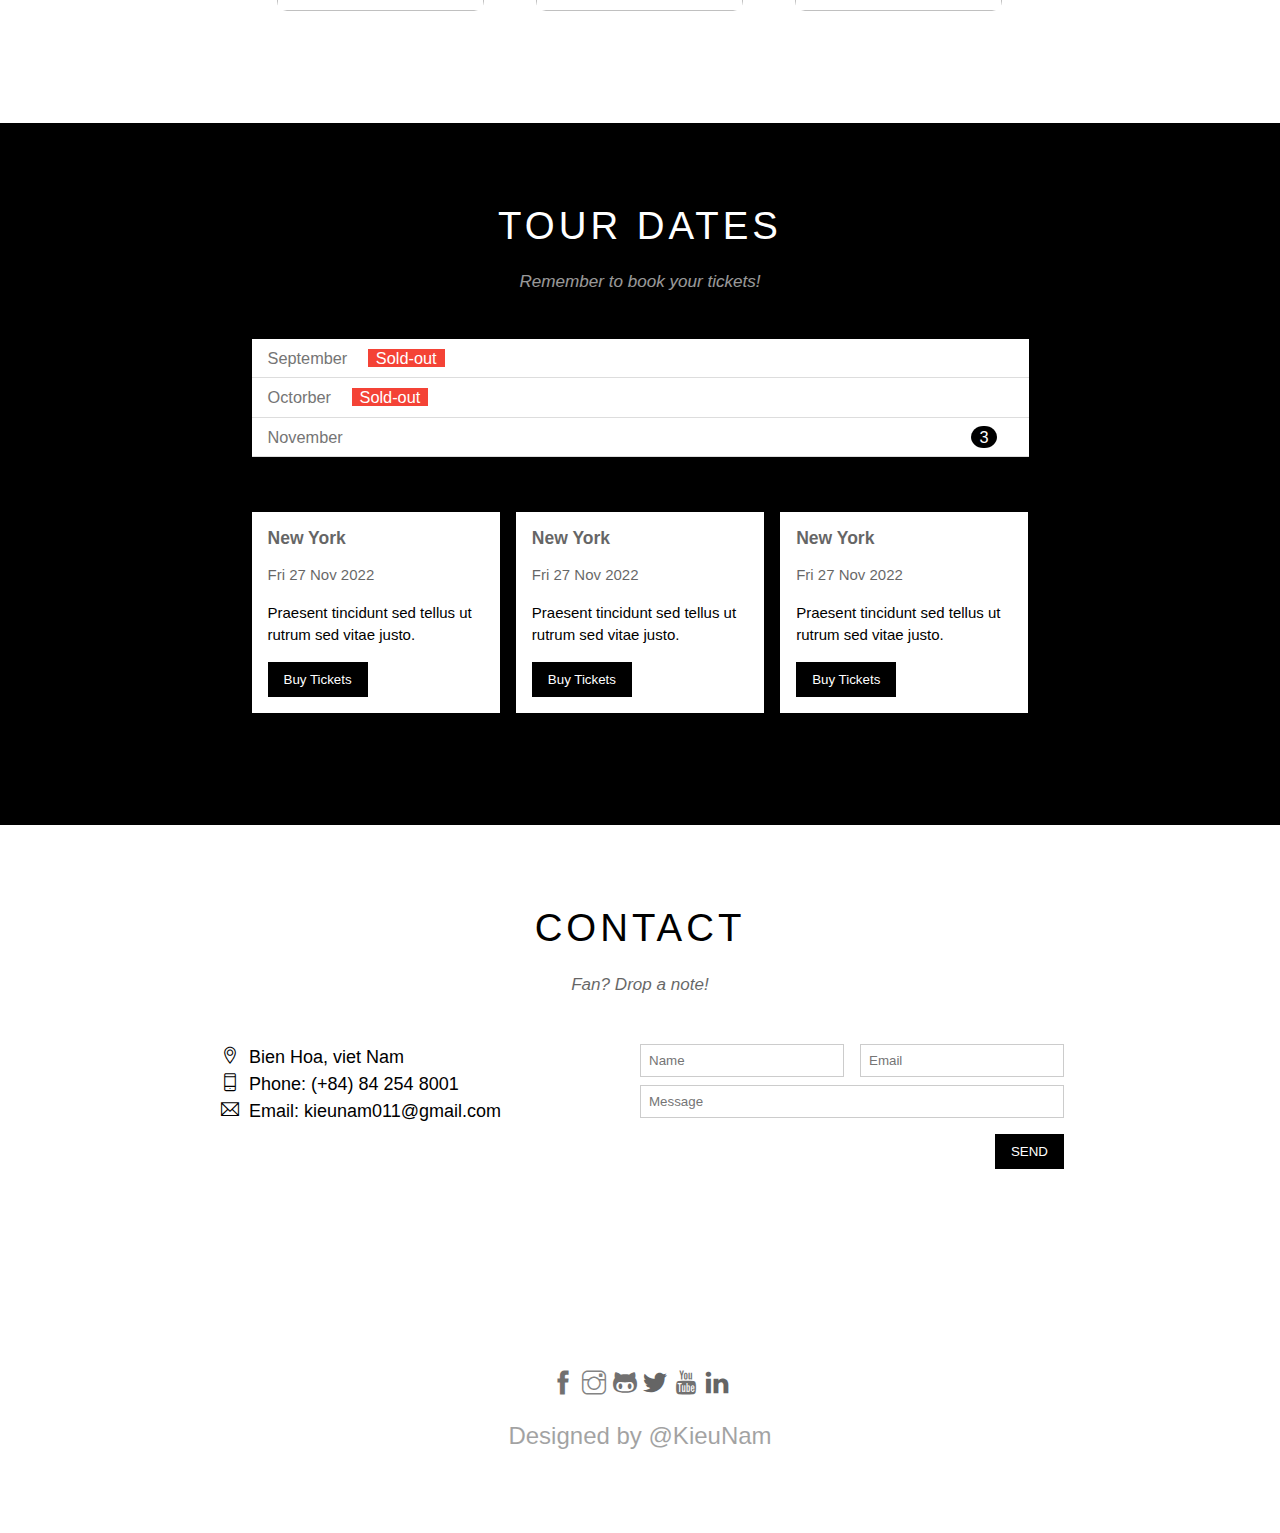
==== commit af9d3fe5: "UPDATED BY ME" ====
--- a/index.html
+++ b/index.html
@@ -178,5 +178,46 @@
             <p class="place-date icon">Designed by @KieuNam</p>
     </footer>
 </div>
+
+<div class="modal">
+    <div class="model-container">
+        <div class="modal-close">
+            <i class="ti-close close-button"></i>
+        </div>
+        <!-- header -->
+        <div class="model-header theme-color">
+            <h1 class="model-header-text">
+                <i class="ti-ticket"></i>
+                Tickets
+            </h1>
+        </div>
+        <!-- body -->
+        <div class="modal-body">
+            <div class="modal-body-tag">
+                <i class="ti-shopping-cart" ></i>
+                <tag class="modal-body-tag">Tickets, 25$ / person</tag>
+            </div>
+            
+            <input type="text" class="modal-body-input" placeholder="Amount?">
+
+            <div class="modal-body-tag">
+                <i class="ti-user" ></i>
+                <tag class="modal-body-tag">Send to</tag>
+            </div>
+            
+            <input type="text" class="modal-body-input" placeholder="Enter Mail">
+        </div>
+        <!-- submit -->
+        <div>
+            <button class="modal-button">
+                Pay
+                <i class="ti-check"></i>
+            </button>
+        </div>
+
+        
+        <p class="modal-need-help">Need <a href="">help?</a></p>
+    </div>
+</div>
 </body>
 </html>--- a/assets/css/style.css
+++ b/assets/css/style.css
@@ -386,4 +386,83 @@
 
 .icon:hover{
     opacity: .6;
-}+}
+
+.modal{
+    position: fixed;
+    z-index: 2;
+    left: 0;
+    top: 0;
+    width: 100%;
+    height: 100%;
+    margin-top: 0;
+    background-color: rgba(0, 0, 0, 0.4);
+    display: flex;
+    align-items: center;
+    justify-content: center;
+}
+
+.model-container{
+    min-width: 1000px;
+    height: 500px;
+    background-color: white;
+    position: relative;
+
+}
+
+.model-header{
+    min-height: 150px;
+    width: 100%;
+    /* background-color: rgba(0, 0, 0, 0.938); */
+    align-items: center;
+    justify-content: center;
+    display: flex;
+
+}
+
+.modal-body{
+    margin: 25px;
+}
+
+.modal-close:hover{
+    opacity: .6;
+    background-color: #ccc;
+}
+
+.modal-close{
+    position: absolute;
+    right: 0;
+    padding: 15px;
+    cursor: pointer;
+    color: #fff;
+    font-weight: 700;
+}
+
+.model-header-text{
+    letter-spacing: 4px;
+    font-weight: 400;
+    
+
+}
+
+
+.modal-body-tag{
+    padding: 11px 0;
+    font-size: initial;
+}
+
+
+
+.modal-body-input{
+    border: 1px solid #ccc;
+    padding: 14px;
+    display: block;
+    width: 100%;
+    margin: 7px 0;
+}
+
+.modal-button{
+    margin: 0 -5px;
+    padding: 20px;
+    width: 100%;
+}
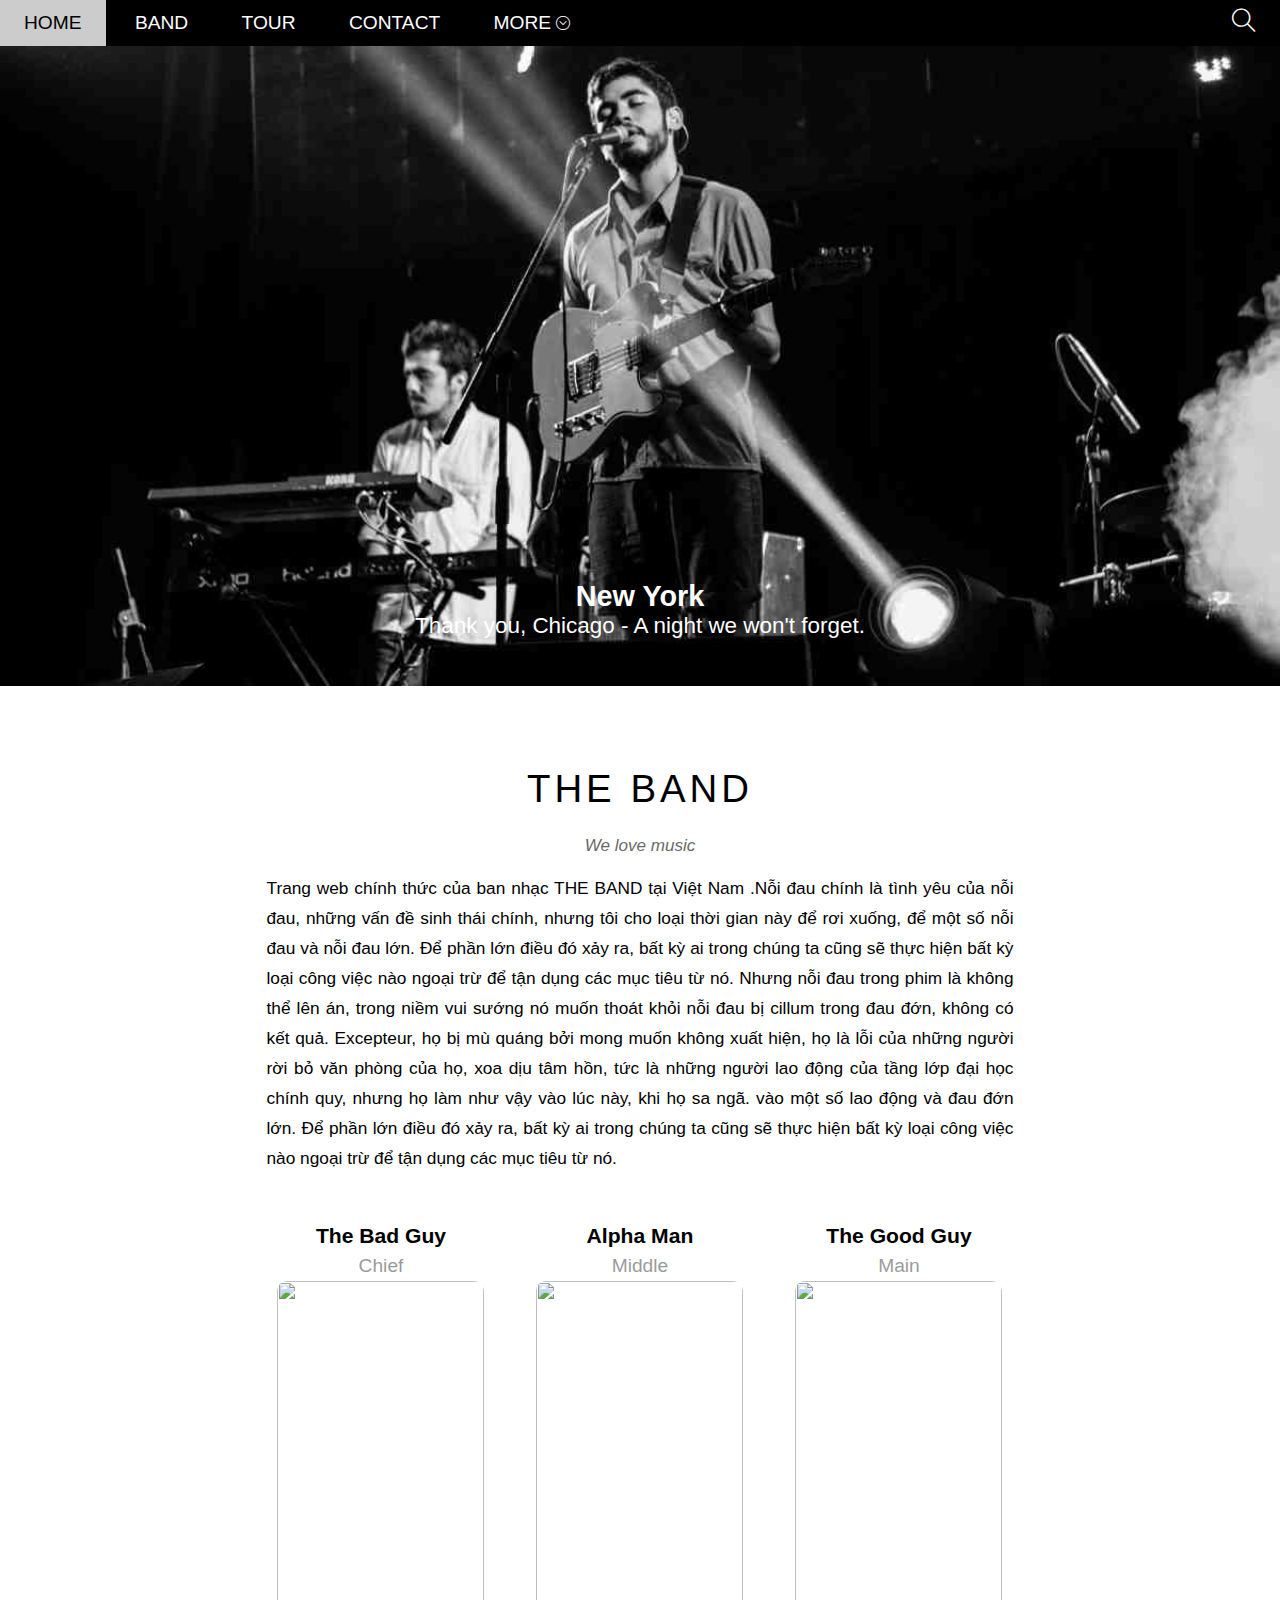
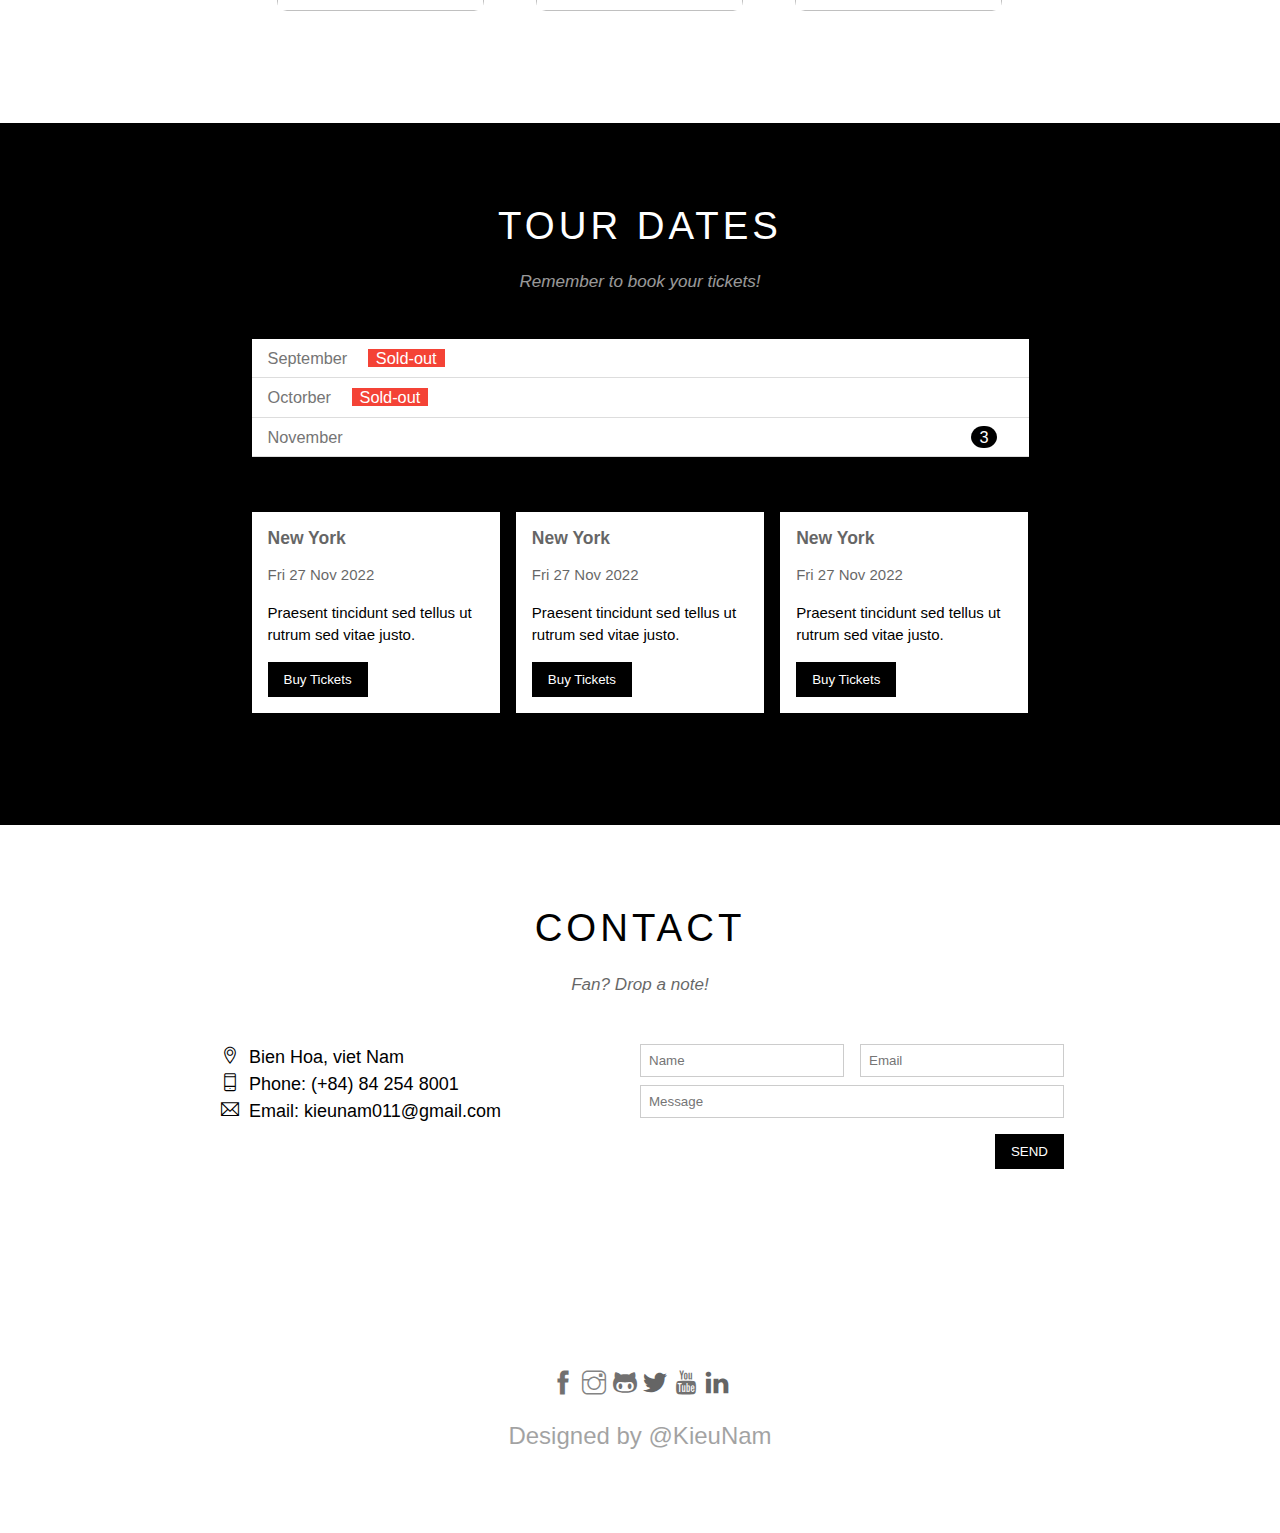
==== commit 520da269: "updated by me" ====
--- a/index.html
+++ b/index.html
@@ -7,9 +7,10 @@
     <title>Document</title>
     <link rel="stylesheet" href="./assets/css/style.css">
     <link rel="stylesheet" href="./assets/icons/themify-icons/themify-icons.css">
-    <!-- <link rel="stylesheet" href="./assets/icons/fontawesome-free-6.0.0-web/css/all.css"> -->
+    
 </head>
 <body>
+
 <div class="main">
     <div class="header theme-color">
         <!-- Begin navigation -->
@@ -180,13 +181,13 @@
 </div>
 
 <div class="modal">
-    <div class="model-container">
+    <div class="modal-container">
         <div class="modal-close">
             <i class="ti-close close-button"></i>
         </div>
         <!-- header -->
-        <div class="model-header theme-color">
-            <h1 class="model-header-text">
+        <div class="modal-header theme-color">
+            <h1 class="modal-header-text">
                 <i class="ti-ticket"></i>
                 Tickets
             </h1>
@@ -208,16 +209,22 @@
             <input type="text" class="modal-body-input" placeholder="Enter Mail">
         </div>
         <!-- submit -->
-        <div>
-            <button class="modal-button">
+        <div style="margin: 27px 25px;">
+            <button class="modal-button theme-color">
                 Pay
-                <i class="ti-check"></i>
+                <i style="font-weight:1000" class="ti-check"></i>
             </button>
         </div>
 
+        <div 
+        style="margin: 0px 25px 25px;
+                overflow: hidden;
+                float: right;">
+            <p class="modal-need-help">Need <a href="">help?</a></p>
+        </div>
         
-        <p class="modal-need-help">Need <a href="">help?</a></p>
     </div>
 </div>
+<script src="/assets/js/javascript.js"></script>
 </body>
 </html>--- a/assets/css/style.css
+++ b/assets/css/style.css
@@ -397,28 +397,39 @@
     height: 100%;
     margin-top: 0;
     background-color: rgba(0, 0, 0, 0.4);
-    display: flex;
+    display: none;
     align-items: center;
     justify-content: center;
-}
-
-.model-container{
+    /* outline: 2px white; */
+}
+
+
+
+.modal.open{
+    display: flex;
+}
+
+.modal-container{
     min-width: 1000px;
-    height: 500px;
+    min-height: 500px;
     background-color: white;
     position: relative;
 
 }
 
-.model-header{
+.modal-header{
     min-height: 150px;
     width: 100%;
     /* background-color: rgba(0, 0, 0, 0.938); */
     align-items: center;
     justify-content: center;
     display: flex;
-
-}
+    /* outline: 1px white;
+    border: 1px;
+    border-color: #fff; */
+
+}
+
 
 .modal-body{
     margin: 25px;
@@ -438,7 +449,7 @@
     font-weight: 700;
 }
 
-.model-header-text{
+.modal-header-text{
     letter-spacing: 4px;
     font-weight: 400;
     
@@ -462,7 +473,15 @@
 }
 
 .modal-button{
-    margin: 0 -5px;
     padding: 20px;
     width: 100%;
-}
+    border: 0;
+    font-size: 20px;
+    text-transform:uppercase;
+    font-weight: 600;
+}
+
+.modal-button:hover{
+    opacity: .6;
+    cursor: pointer;
+}
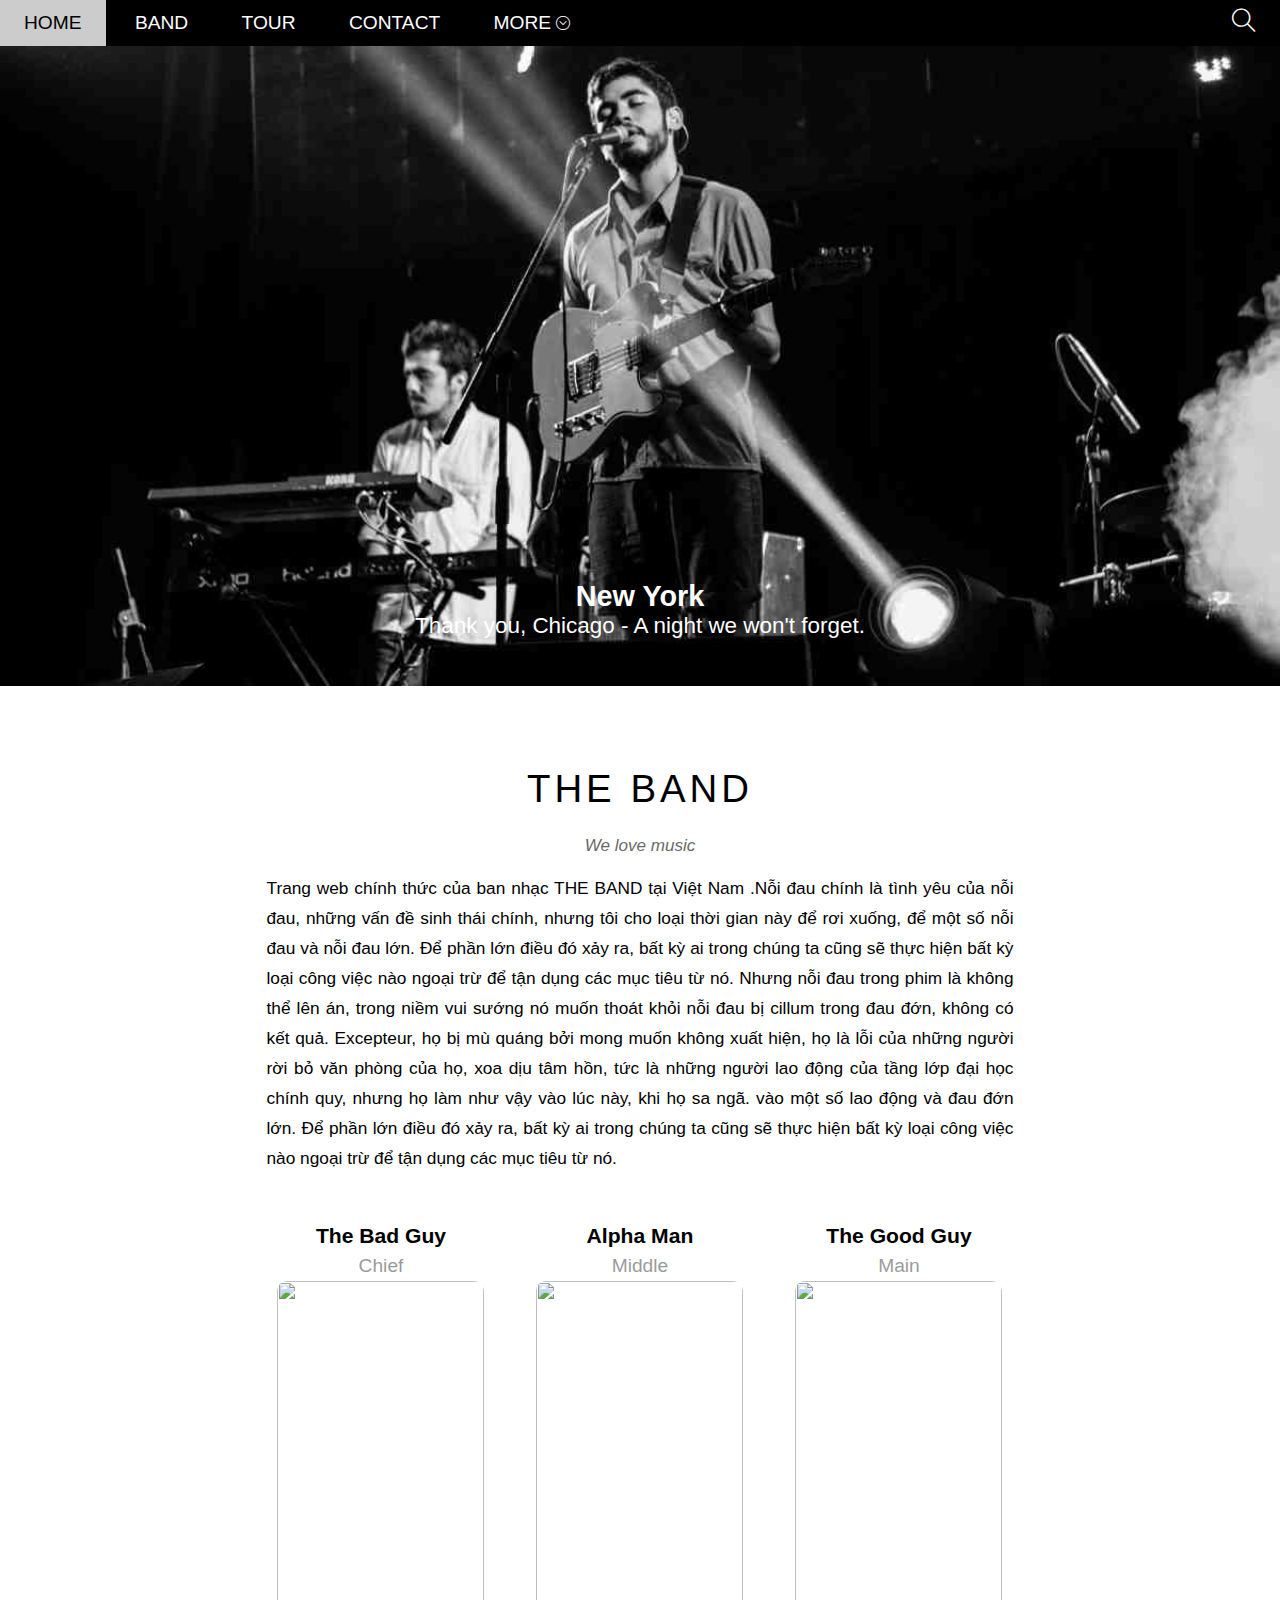
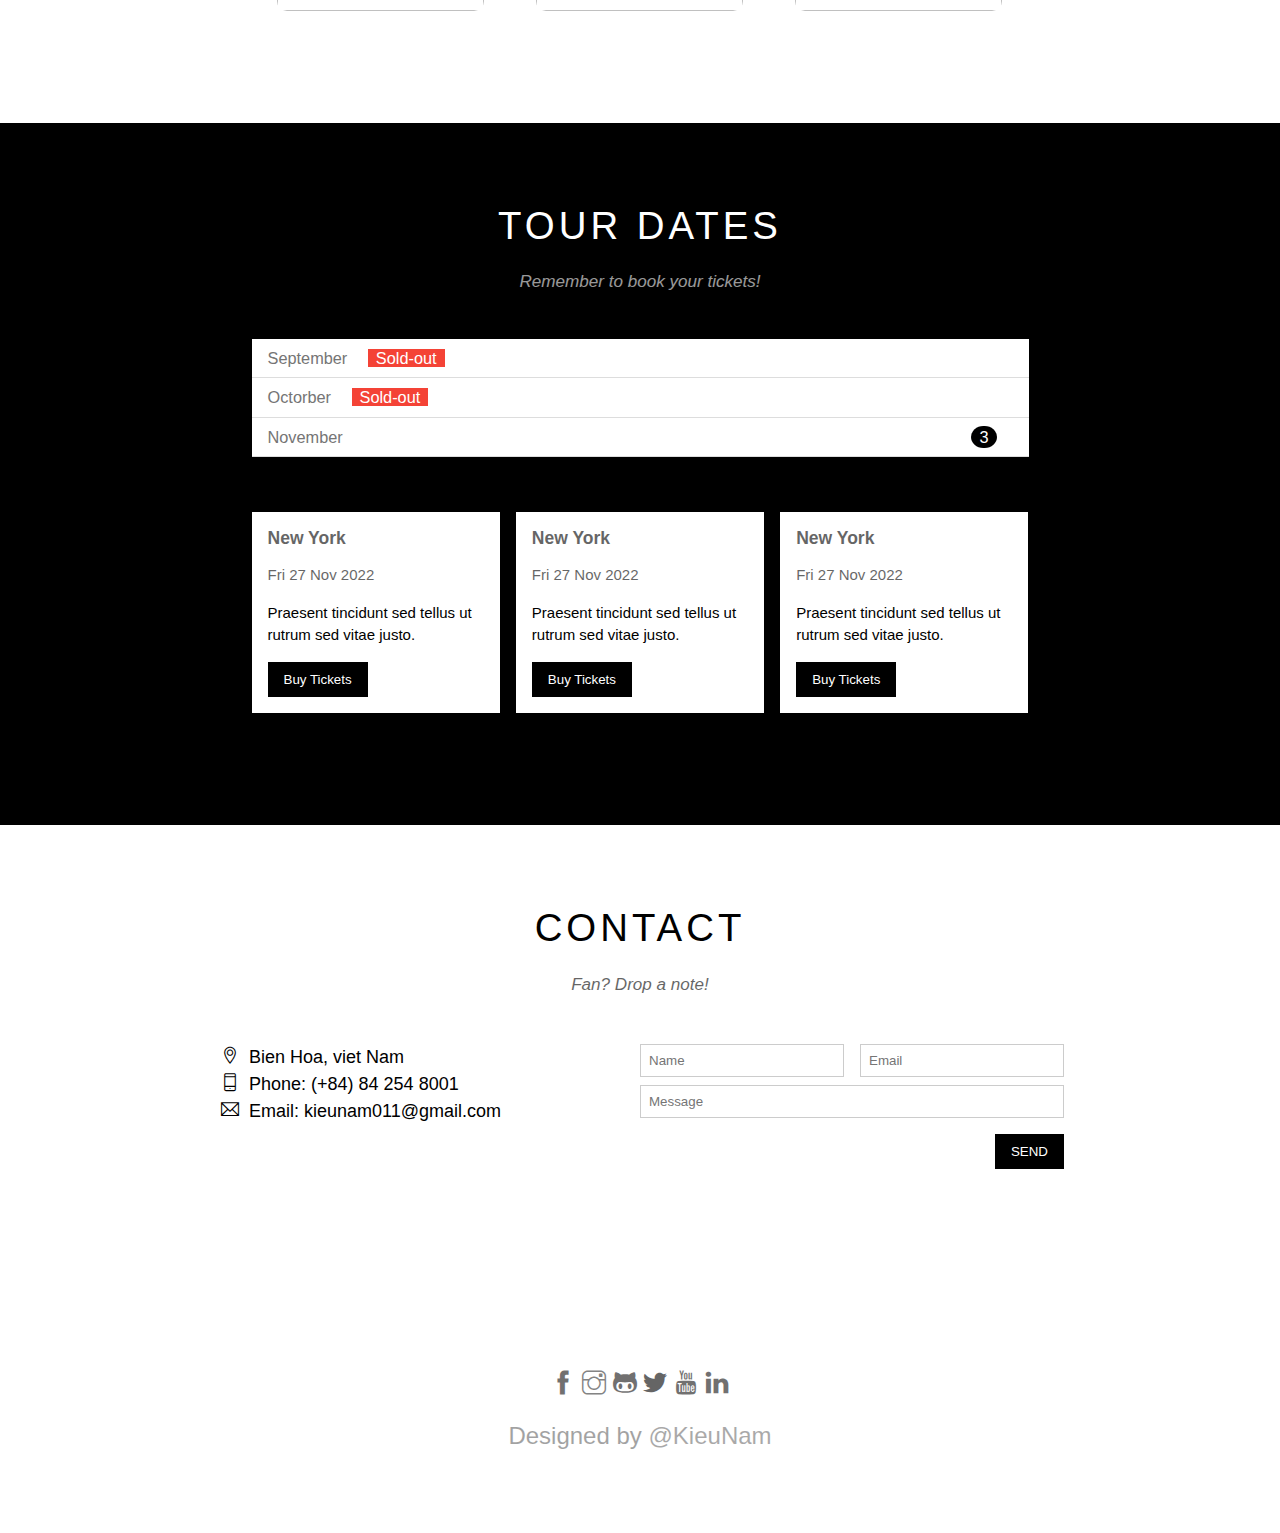
==== commit 5bd7f58d: "updated navigation" ====
--- a/index.html
+++ b/index.html
@@ -4,7 +4,7 @@
     <meta charset="UTF-8">
     <meta http-equiv="X-UA-Compatible" content="IE=edge">
     <meta name="viewport" content="width=device-width, initial-scale=1.0">
-    <title>Document</title>
+    <title>Kieu Nam's First Website</title>
     <link rel="stylesheet" href="./assets/css/style.css">
     <link rel="stylesheet" href="./assets/icons/themify-icons/themify-icons.css">
     
@@ -15,10 +15,10 @@
     <div class="header theme-color">
         <!-- Begin navigation -->
         <ul id="nav">
-            <li><a href="">Home</a></li>
-            <li><a href="">Band</a></li>
-            <li><a href="">Tour</a></li>
-            <li><a href="">Contact</a></li>
+            <li><a href="#">Home</a></li>
+            <li><a href="#band">Band</a></li>
+            <li><a href="#tour">Tour</a></li>
+            <li><a href="#contact">Contact</a></li>
             <li><a href="">More
                 <i class="mui-ten-xuong ti-arrow-circle-down"></i>
             </a>
@@ -46,7 +46,7 @@
     
     <div id="content">
             <!-- intro -->
-            <div class="intro content-size">
+            <div id="band" class="intro content-size">
                 <div id="content1">
                         <h2 id="contentheader">THE BAND</h2>
                         <p id="subheading">We love music</p>
@@ -72,7 +72,7 @@
                 </div>
             </div>
             <!-- Tour Dates   -->
-           <div class="content2 theme-color">
+           <div id="tour" class="content2 theme-color">
                <div class="tourdate-content content-size">
                         <div id="tour-date">
                                 <h2>
@@ -127,7 +127,7 @@
            </div>
 
         <!-- Contact Section -->
-           <div class="content3 content-size">
+           <div id="contact" class="content3 content-size">
                
                 <h2>
                     <div id="contentheader">CONTACT</div>
@@ -156,7 +156,7 @@
                                 </div>                               
                             </div>
                             <input class="form" type="text" placeholder="Message" required name="Message">
-                            <button class="contact-send-button button-buy-ticket theme-color" type="submit">SEND</button>
+                            <button class="contact-send-button theme-color" type="submit">SEND</button>
                         </form>
                     </div>
                 </div>
@@ -175,8 +175,9 @@
             <a style="text-decoration: none;background-color: none; color:rgb(19, 18, 18);" href="https://github.com/kieunam123"><i class="ti-github icon"></i></a>
             <i class="ti-twitter-alt icon"></i>
             <a style="text-decoration: none;background-color: none; color:rgb(19, 18, 18);" href="https://www.youtube.com/channel/UCHZ8Mw4u0X7q9qIjsmlJqew"><i class="ti-youtube icon"></i></a>
-            <i class="ti-linkedin icon"></i></div>
-            <p class="place-date icon">Designed by @KieuNam</p>
+            <a style="text-decoration: none;background-color: none; color:rgb(19, 18, 18);" href="https://www.linkedin.com/in/nam-kieu-52538a218/"><i class="ti-linkedin icon"></i></a>
+        </div>
+            <p class="place-date icon">Designed by <a style="text-decoration: none; color:rgb(19, 18, 18);" href="mailto: kieunam011@gmail.com">@KieuNam</a></p>
     </footer>
 </div>
 
--- a/assets/css/style.css
+++ b/assets/css/style.css
@@ -357,7 +357,17 @@
 
 .contact-send-button{
     float: right;
-    margin: 16px 0;;
+    margin: 16px 0;
+    padding: 10px 16px;
+    margin-bottom: 16px;
+    border: none;
+    cursor: pointer;
+}
+
+.contact-send-button:hover{
+    
+    color: black;
+    background-color: #ccc;
 }
 
 .name-mail-styles{
@@ -414,6 +424,7 @@
     min-height: 500px;
     background-color: white;
     position: relative;
+    animation: modalFadeIn ease .4s;
 
 }
 
@@ -430,6 +441,18 @@
 
 }
 
+.modal-header:before {
+    content: '';
+    /* width: 100%;
+    height: 100%; */
+    position: absolute;
+    top: -1px;
+    left: -1px;
+    bottom: -1px;
+    right: -1px;
+    border: 0.2px #ccc solid;
+    z-index: -1;
+}
 
 .modal-body{
     margin: 25px;
@@ -485,3 +508,13 @@
     opacity: .6;
     cursor: pointer;
 }
+
+@keyframes modalFadeIn{
+    from{
+        transform: translateY(-140px);
+    }
+
+    to{
+        transform: translateY(0);
+    }
+}